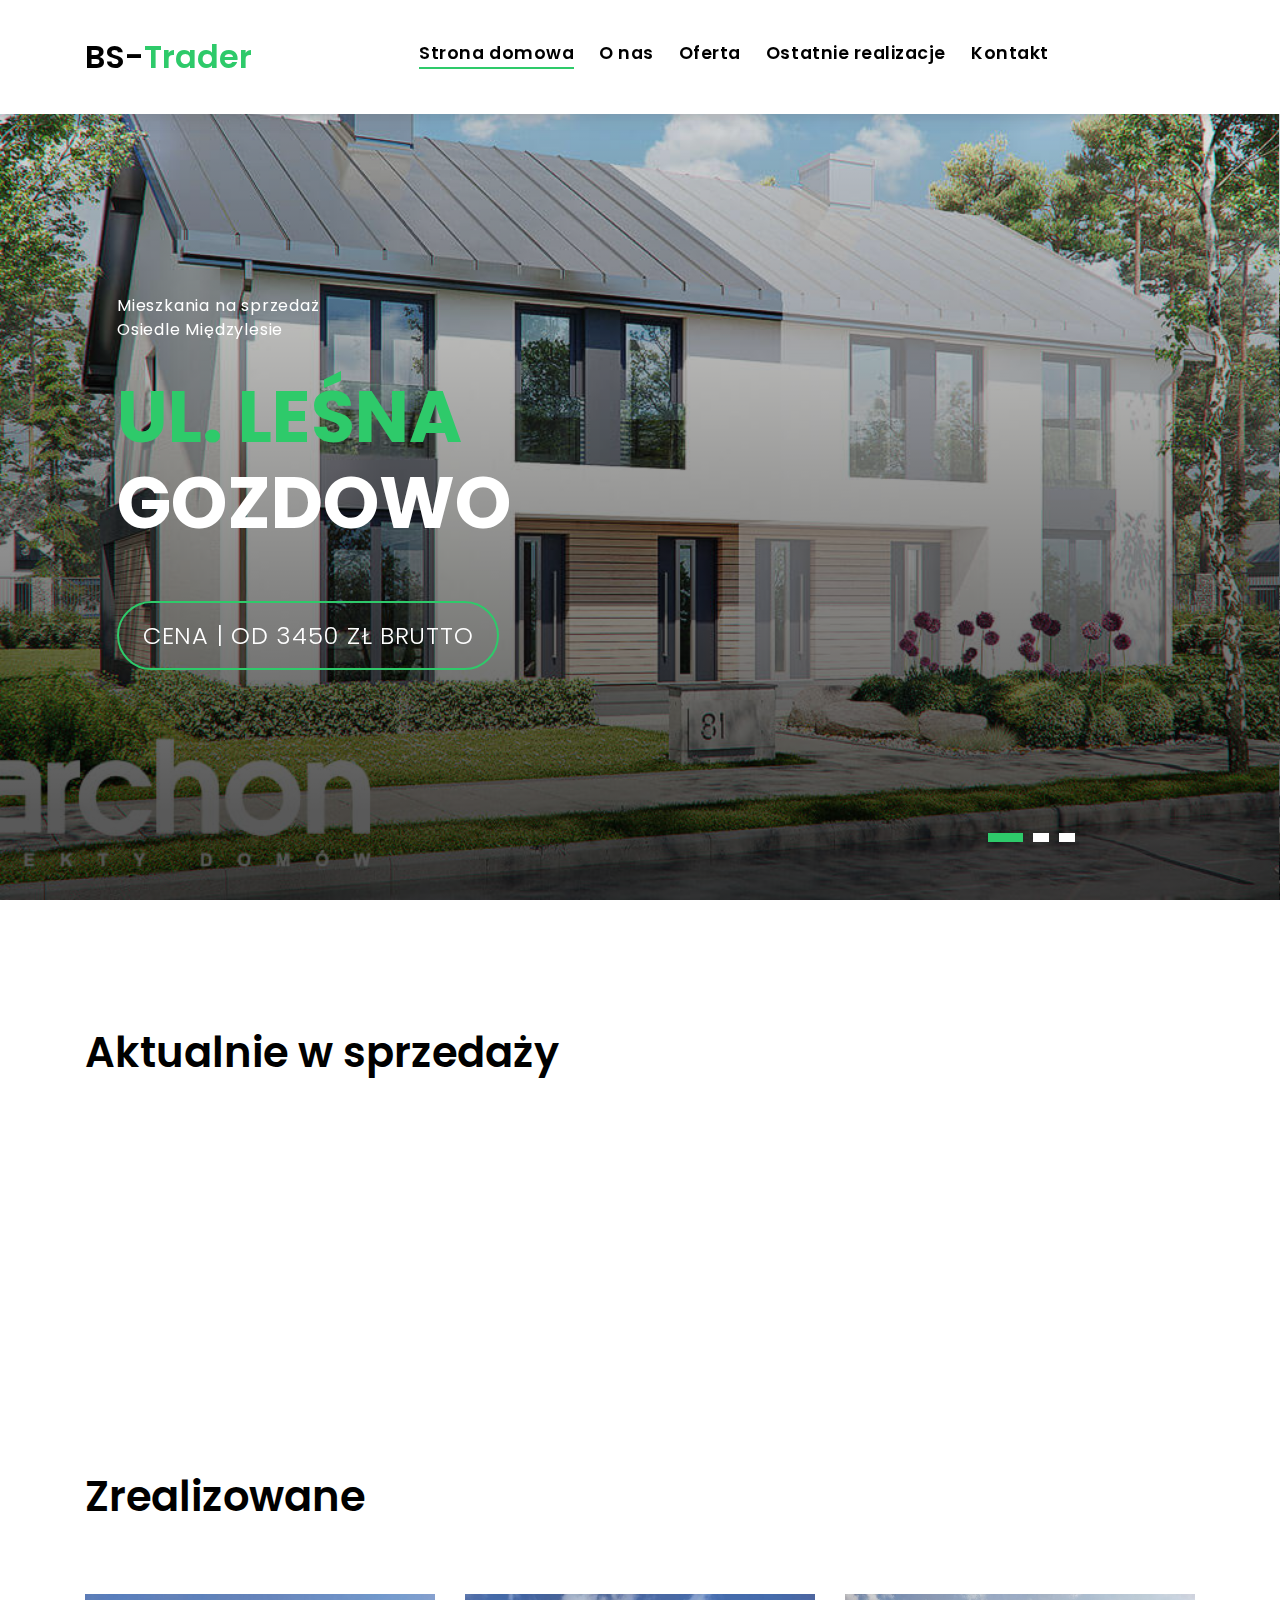
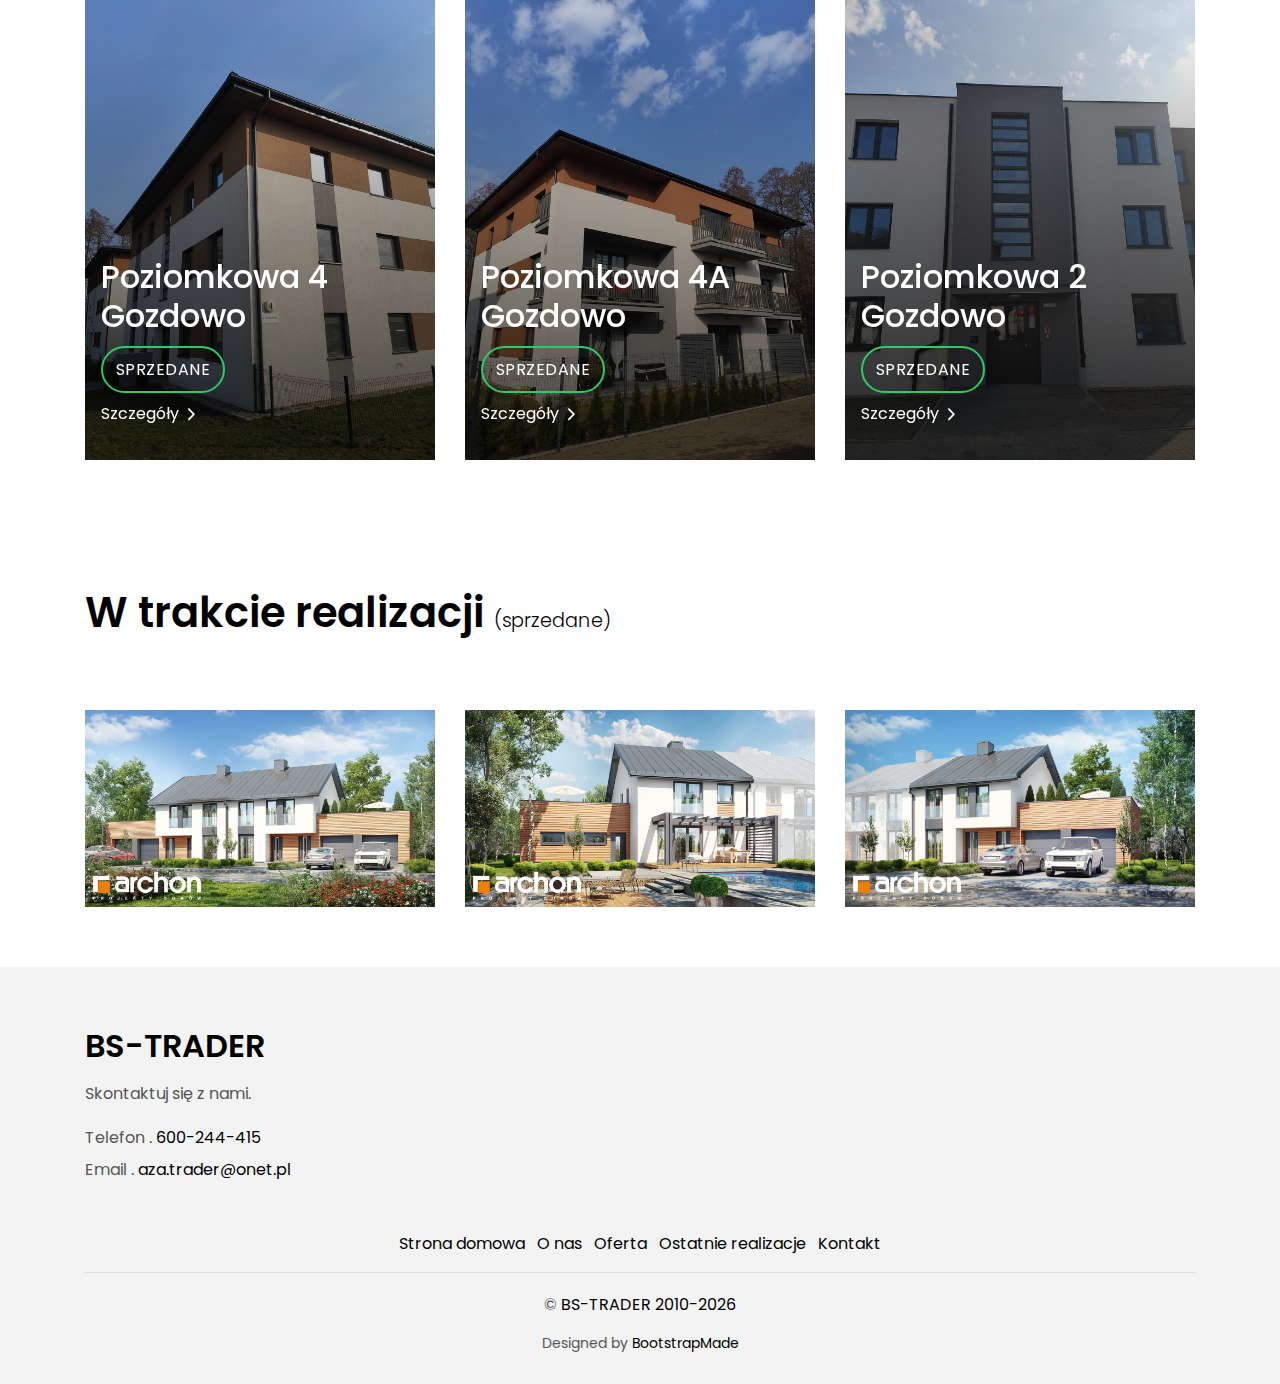
==== index.html @ ff86dad3 "price changed and images compressed" ====
<!DOCTYPE html>
<html lang="en">
<head>
  <meta charset="utf-8">
  <title>Domy dwurodzinne w zabudowie szeregowej - Gozdowo, ul. Leśna</title>
  <meta content="width=device-width, initial-scale=1.0" name="viewport">
  <meta content="" name="keywords">
  <meta content="" name="description">

  <!-- Favicons -->
  <link href="img/favicon.png" rel="icon">
  <link href="img/apple-touch-icon.png" rel="apple-touch-icon">

  <!-- Google Fonts -->
  <link href="https://fonts.googleapis.com/css?family=Poppins:300,400,500,600,700" rel="stylesheet">

  <!-- Bootstrap CSS File -->
  <link href="lib/bootstrap/css/bootstrap.min.css" rel="stylesheet">

  <!-- Libraries CSS Files -->
  <link href="lib/font-awesome/css/font-awesome.min.css" rel="stylesheet">
  <link href="lib/animate/animate.min.css" rel="stylesheet">
  <link href="lib/ionicons/css/ionicons.min.css" rel="stylesheet">
  <link href="lib/owlcarousel/assets/owl.carousel.min.css" rel="stylesheet">

  <!-- Main Stylesheet File -->
  <link href="css/style.css" rel="stylesheet">

  <!-- =======================================================
    Theme Name: EstateAgency
    Theme URL: https://bootstrapmade.com/real-estate-agency-bootstrap-template/
    Author: BootstrapMade.com
    License: https://bootstrapmade.com/license/
  ======================================================= -->
</head>

<body>

  <!--<div class="click-closed"></div>-->
  <!--/ Form Search Star /-->
  <!--
  <div class="box-collapse">
    <div class="title-box-d">
      <h3 class="title-d">Search Property</h3>
    </div>
    <span class="close-box-collapse right-boxed ion-ios-close"></span>
    <div class="box-collapse-wrap form">
      <form class="form-a">
        <div class="row">
          <div class="col-md-12 mb-2">
            <div class="form-group">
              <label for="Type">Keyword</label>
              <input type="text" class="form-control form-control-lg form-control-a" placeholder="Keyword">
            </div>
          </div>
          <div class="col-md-6 mb-2">
            <div class="form-group">
              <label for="Type">Type</label>
              <select class="form-control form-control-lg form-control-a" id="Type">
                <option>All Type</option>
                <option>For Rent</option>
                <option>For Sale</option>
                <option>Open House</option>
              </select>
            </div>
          </div>
          <div class="col-md-6 mb-2">
            <div class="form-group">
              <label for="city">City</label>
              <select class="form-control form-control-lg form-control-a" id="city">
                <option>All City</option>
                <option>Alabama</option>
                <option>Arizona</option>
                <option>California</option>
                <option>Colorado</option>
              </select>
            </div>
          </div>
          <div class="col-md-6 mb-2">
            <div class="form-group">
              <label for="bedrooms">Bedrooms</label>
              <select class="form-control form-control-lg form-control-a" id="bedrooms">
                <option>Any</option>
                <option>01</option>
                <option>02</option>
                <option>03</option>
              </select>
            </div>
          </div>
          <div class="col-md-6 mb-2">
            <div class="form-group">
              <label for="garages">Garages</label>
              <select class="form-control form-control-lg form-control-a" id="garages">
                <option>Any</option>
                <option>01</option>
                <option>02</option>
                <option>03</option>
                <option>04</option>
              </select>
            </div>
          </div>
          <div class="col-md-6 mb-2">
            <div class="form-group">
              <label for="bathrooms">Bathrooms</label>
              <select class="form-control form-control-lg form-control-a" id="bathrooms">
                <option>Any</option>
                <option>01</option>
                <option>02</option>
                <option>03</option>
              </select>
            </div>
          </div>
          <div class="col-md-6 mb-2">
            <div class="form-group">
              <label for="price">Min Price</label>
              <select class="form-control form-control-lg form-control-a" id="price">
                <option>Unlimite</option>
                <option>$50,000</option>
                <option>$100,000</option>
                <option>$150,000</option>
                <option>$200,000</option>
              </select>
            </div>
          </div>
          <div class="col-md-12">
            <button type="submit" class="btn btn-b">Search Property</button>
          </div>
        </div>
      </form>
    </div>
  </div>
  -->
  <!--/ Form Search End /-->

  <!--/ Nav Star /-->
  <nav class="navbar navbar-default navbar-trans navbar-expand-lg fixed-top">
    <div class="container">
      <button class="navbar-toggler collapsed" type="button" data-toggle="collapse" data-target="#navbarDefault"
        aria-controls="navbarDefault" aria-expanded="false" aria-label="Toggle navigation">
        <span></span>
        <span></span>
        <span></span>
      </button>
      <a class="navbar-brand text-brand" href="index.html">BS-<span class="color-b">Trader</span></a>
      <button type="button" class="btn btn-link nav-search navbar-toggle-box-collapse d-md-none" data-toggle="collapse"
        data-target="#navbarTogglerDemo01" aria-expanded="false">
        <span class="fa fa-search" aria-hidden="true"></span>
      </button>
      <div class="navbar-collapse collapse justify-content-center" id="navbarDefault">
        <ul class="navbar-nav">
          <li class="nav-item">
            <a class="nav-link active" href="index.html">Strona domowa</a>
          </li>
          <li class="nav-item">
            <a class="nav-link" href="about.html">O nas</a>
          </li>
		  <li class="nav-item">
            <a class="nav-link" href="offer-grid.html">Oferta</a>
          </li>
		  <li class="nav-item">
            <a class="nav-link" href="poziomkowa-single.html">Ostatnie realizacje</a>
          </li>
		  <!--
          <li class="nav-item">
            <a class="nav-link" href="#">Property</a>
          </li>
          <li class="nav-item">
            <a class="nav-link" href="#">Blog</a>
          </li>
          <li class="nav-item dropdown">
            <a class="nav-link dropdown-toggle" href="#" id="navbarDropdown" role="button" data-toggle="dropdown"
              aria-haspopup="true" aria-expanded="false">
              Pages
            </a>
            <div class="dropdown-menu" aria-labelledby="navbarDropdown">
              <a class="dropdown-item" href="#">Property Single</a>
              <a class="dropdown-item" href="#">Blog Single</a>
              <a class="dropdown-item" href="#">Agents Grid</a>
              <a class="dropdown-item" href="#">Agent Single</a>
            </div>
          </li>
		  -->
          <li class="nav-item">
            <a class="nav-link" href="contact.html">Kontakt</a>
          </li>
        </ul>
      </div>
	  <!--
      <button type="button" class="btn btn-b-n navbar-toggle-box-collapse d-none d-md-block" data-toggle="collapse"
        data-target="#navbarTogglerDemo01" aria-expanded="false">
        <span class="fa fa-search" aria-hidden="true"></span>
      </button>
	  -->
    </div>
  </nav>
  <!--/ Nav End /-->

  <!--/ Carousel Star /-->
  <div class="intro intro-carousel">
    <div id="carousel" class="owl-carousel owl-theme">
      <div class="carousel-item-a intro-item bg-image" style="background-image: url(img/slide-1.jpg)">
        <div class="overlay overlay-a"></div>
        <div class="intro-content display-table">
          <div class="table-cell">
            <div class="container">
              <div class="row">
                <div class="col-lg-8">
                  <div class="intro-body">
                    <p class="intro-title-top">Mieszkania na sprzedaż
                      <br> Osiedle Międzylesie</p>
                    <h1 class="intro-title mb-4">
                      <span class="color-b">ul. Leśna </span> Gozdowo 
                      <br> </h1>
                    <p class="intro-subtitle intro-price">
                      <a href="offer-grid.html"><span class="price-a">cena | od 3450 zł brutto</span></a>
                    </p>
                  </div>
                </div>
              </div>
            </div>
          </div>
        </div>
      </div>
      <div class="carousel-item-a intro-item bg-image" style="background-image: url(img/slide-2.jpg)">
        <div class="overlay overlay-a"></div>
        <div class="intro-content display-table">
          <div class="table-cell">
            <div class="container">
              <div class="row">
                <div class="col-lg-8">
                  <div class="intro-body">
                    <p class="intro-title-top">Mieszkania na sprzedaż
                      <br> Osiedle Międzylesie</p>
                    <h1 class="intro-title mb-4">
                      <span class="color-b">ul. Leśna </span> Gozdowo 
                      <br> </h1>
                    <p class="intro-subtitle intro-price">
                      <a href="offer-grid.html"><span class="price-a">cena | od 3450 zł brutto</span></a>
                    </p>
                  </div>
                </div>
              </div>
            </div>
          </div>
        </div>
      </div>
      <div class="carousel-item-a intro-item bg-image" style="background-image: url(img/slide-3.jpg)">
        <div class="overlay overlay-a"></div>
        <div class="intro-content display-table">
          <div class="table-cell">
            <div class="container">
              <div class="row">
                <div class="col-lg-8">
                  <div class="intro-body">
                    <p class="intro-title-top">Mieszkania na sprzedaż
                      <br> Osiedle Międzylesie</p>
                    <h1 class="intro-title mb-4">
                      <span class="color-b">ul. Leśna </span> Gozdowo 
                      <br> </h1>
                    <p class="intro-subtitle intro-price">
                      <a href="offer-grid.html"><span class="price-a">cena | od 3450 zł brutto</span></a>
                    </p>
                  </div>
                </div>
              </div>
            </div>
          </div>
        </div>
      </div>
    </div>
  </div>
  <!--/ Carousel end /-->

  <!--/ Services Star /-->
  <section class="section-services section-t8">
    <div class="container">
      <div class="row">
        <div class="col-md-12">
          <div class="title-wrap d-flex justify-content-between">
            <div class="title-box">
              <h2 class="title-a">Aktualnie w sprzedaży</h2>
            </div>
          </div>
        </div>
      </div>
      <div class="row">
		<div class="col-md-4">
          <div class="card-box-c foo">
            <div class="card-header-c d-flex">
              <div class="card-box-ico">
                <span class="fa fa-home"></span>
              </div>
              <div class="card-title-c align-self-center">
                <h2 class="title-c">Mieszkania</h2>
              </div>
            </div>
            <div class="card-body-c">
              <p class="content-c">
                16 mieszkań bezczynszowych.
              </p>
            </div>
            <div class="card-footer-c">
              <a href="offer-grid.html" class="link-c link-icon">Więcej
                <span class="ion-ios-arrow-forward"></span>
              </a>
            </div>
          </div>
        </div>
        <div class="col-md-4">
          <div class="card-box-c foo">
            <div class="card-header-c d-flex">
              <div class="card-box-ico">
                <span class="fa fa-th"></span>
              </div>
              <div class="card-title-c align-self-center">
                <h2 class="title-c">Metraże</h2>
              </div>
            </div>
            <div class="card-body-c">
              <p class="content-c">
                Od 55 m <sup>2</sup> do 66,5 m <sup>2</sup>.
              </p>
            </div>
            <div class="card-footer-c">
              <a href="offer-grid.html" class="link-c link-icon">Więcej
                <span class="ion-ios-arrow-forward"></span>
              </a>
            </div>
          </div>
        </div>
        <div class="col-md-4">
          <div class="card-box-c foo">
            <div class="card-header-c d-flex">
              <div class="card-box-ico">
                <span class="fa fa-usd"></span>
              </div>
              <div class="card-title-c align-self-center">
                <h2 class="title-c">Cena</h2>
              </div>
            </div>
            <div class="card-body-c">
              <p class="content-c">
                Od 3450 zł / m<sup>2</sup>.
              </p>
            </div>
			<div class="card-footer-c">
              <a href="offer-grid.html" class="link-c link-icon">Więcej
                <span class="ion-ios-arrow-forward"></span>
              </a>
            </div>
          </div>
        </div>
      </div>
    </div>
  </section>
  <!--/ Services End /-->

  <!--/ Property Star /-->
  <section class="section-property section-t8">
    <div class="container">
      <div class="row">
        <div class="col-md-12">
          <div class="title-wrap d-flex justify-content-between">
            <div class="title-box">
              <h2 class="title-a">Zrealizowane</h2>
            </div>
			<!--
            <div class="title-link">
              <a href="#">All Property
                <span class="ion-ios-arrow-forward"></span>
              </a>
            </div>
			-->
          </div>
        </div>
      </div>
      <div id="property-carousel" class="owl-carousel owl-theme">
        <div class="carousel-item-b">
          <div class="card-box-a card-shadow">
            <div class="img-box-a">
              <img src="img/poziomkowa-home-1.jpg" alt="" class="img-a img-fluid">
            </div>
            <div class="card-overlay">
              <div class="card-overlay-a-content">
                <div class="card-header-a">
                  <h2 class="card-title-a">
                    <a href="poziomkowa-single.html">Poziomkowa 4
                      <br /> Gozdowo</a>
                  </h2>
                </div>
                <div class="card-body-a">
                  <div class="price-box d-flex">
                    <span class="price-a">sprzedane</span>
                  </div>
                  <a href="poziomkowa-single.html" class="link-a">Szczegóły
                    <span class="ion-ios-arrow-forward"></span>
                  </a>
                </div>
                <div class="card-footer-a">
                  <ul class="card-info d-flex justify-content-around">
                    <li>
                      <h4 class="card-info-title">Powierzchnia</h4>
                      <span>447 m
                        <sup>2</sup>
                      </span>
                    </li>
                    <li>
                      <h4 class="card-info-title">Liczba mieszkań</h4>
                      <span>9</span>
                    </li>
                  </ul>
                </div>
              </div>
            </div>
          </div>
        </div>
        <div class="carousel-item-b">
          <div class="card-box-a card-shadow">
            <div class="img-box-a">
              <img src="img/poziomkowa-home-2.jpg" alt="" class="img-a img-fluid">
            </div>
            <div class="card-overlay">
              <div class="card-overlay-a-content">
                <div class="card-header-a">
                  <h2 class="card-title-a">
                    <a href="poziomkowa-single.html">Poziomkowa 4A
                      <br /> Gozdowo</a>
                  </h2>
                </div>
                <div class="card-body-a">
                  <div class="price-box d-flex">
                    <span class="price-a">sprzedane</span>
                  </div>
                  <a href="poziomkowa-single.html" class="link-a">Szczegóły
                    <span class="ion-ios-arrow-forward"></span>
                  </a>
                </div>
                <div class="card-footer-a">
                  <ul class="card-info d-flex justify-content-around">
                    <li>
                      <h4 class="card-info-title">Powierzchnia</h4>
                      <span>451 m
                        <sup>2</sup>
                      </span>
                    </li>
                    <li>
                      <h4 class="card-info-title">Liczba mieszkań</h4>
                      <span>9</span>
                    </li>
                  </ul>
                </div>
              </div>
            </div>
          </div>
        </div>
        <div class="carousel-item-b">
          <div class="card-box-a card-shadow">
            <div class="img-box-a">
              <img src="img/poziomkowa-home-3.jpg" alt="" class="img-a img-fluid">
            </div>
            <div class="card-overlay">
              <div class="card-overlay-a-content">
                <div class="card-header-a">
                  <h2 class="card-title-a">
                    <a href="poziomkowa-single.html">Poziomkowa 2
                      <br /> Gozdowo</a>
                  </h2>
                </div>
                <div class="card-body-a">
                  <div class="price-box d-flex">
                    <span class="price-a">sprzedane</span>
                  </div>
                  <a href="poziomkowa-single.html" class="link-a">Szczegóły
                    <span class="ion-ios-arrow-forward"></span>
                  </a>
                </div>
                <div class="card-footer-a">
                  <ul class="card-info d-flex justify-content-around">
                    <li>
                      <h4 class="card-info-title">Powierzchnia</h4>
                      <span>504 m
                        <sup>2</sup>
                      </span>
                    </li>
                    <li>
                      <h4 class="card-info-title">Liczba mieszkań</h4>
                      <span>9</span>
                    </li>
                  </ul>
                </div>
              </div>
            </div>
          </div>
        </div>
		<!--
        <div class="carousel-item-b">
          <div class="card-box-a card-shadow">
            <div class="img-box-a">
              <img src="img/property-10.jpg" alt="" class="img-a img-fluid">
            </div>
            <div class="card-overlay">
              <div class="card-overlay-a-content">
                <div class="card-header-a">
                  <h2 class="card-title-a">
                    <a href="#">204 Montal
                      <br /> South Bela Two</a>
                  </h2>
                </div>
                <div class="card-body-a">
                  <div class="price-box d-flex">
                    <span class="price-a">rent | $ 12.000</span>
                  </div>
                  <a href="#" class="link-a">Click here to view
                    <span class="ion-ios-arrow-forward"></span>
                  </a>
                </div>
                <div class="card-footer-a">
                  <ul class="card-info d-flex justify-content-around">
                    <li>
                      <h4 class="card-info-title">Area</h4>
                      <span>340m
                        <sup>2</sup>
                      </span>
                    </li>
                    <li>
                      <h4 class="card-info-title">Beds</h4>
                      <span>2</span>
                    </li>
                    <li>
                      <h4 class="card-info-title">Baths</h4>
                      <span>4</span>
                    </li>
                    <li>
                      <h4 class="card-info-title">Garages</h4>
                      <span>1</span>
                    </li>
                  </ul>
                </div>
              </div>
            </div>
          </div>
        </div>
		-->
      </div>
    </div>
  </section>
  <!--/ Property End /-->

  <!--/ Agents Star /-->
  <section class="section-agents section-t8">
    <div class="container">
      <div class="row">
        <div class="col-md-12">
          <div class="title-wrap d-flex justify-content-between">
            <div class="title-box">
              <h2 class="title-a">W trakcie realizacji <span class="title-link">(sprzedane)</span></h2>
            </div>
			<!--
            <div class="title-link">
              <a href="#">Zobacz wiecej
                <span class="ion-ios-arrow-forward"></span>
              </a>
            </div>
			-->
          </div>
        </div>
      </div>
      <div class="row">
        <div class="col-md-4">
          <div class="card-box-d">
            <div class="card-img-d">
              <img src="img/agent-4.jpg" alt="" class="img-d img-fluid">
            </div>
            <div class="card-overlay card-overlay-hover">
              <div class="card-header-d">
                <div class="card-title-d align-self-center">
                  <h3 class="title-d">
                    <a href="#" class="link-two">ul. Kasztanowa
                      <br> Gozdowo</a>
                  </h3>
                </div>
              </div>
              <div class="card-body-d">
                <p class="content-d color-text-a">
                  Segment dwulokalowy w zabudowie bliźniaczej. Mieszkania od 55 m<sup>2</sup> do 65 m<sup>2</sup>.
                </p>
				<!--
                <div class="info-agents color-a">
                  <p>
                    <strong>Phone: </strong> </p>
                  <p>
                    <strong>Email: </strong> </p>
                </div>
				-->
              </div>
              <div class="card-footer-d">
				<!--
                <div class="socials-footer d-flex justify-content-center">
                  <ul class="list-inline">
                    <li class="list-inline-item">
                      <a href="#" class="link-one">
                        <i class="fa fa-facebook" aria-hidden="true"></i>
                      </a>
                    </li>
                    <li class="list-inline-item">
                      <a href="#" class="link-one">
                        <i class="fa fa-twitter" aria-hidden="true"></i>
                      </a>
                    </li>
                    <li class="list-inline-item">
                      <a href="#" class="link-one">
                        <i class="fa fa-instagram" aria-hidden="true"></i>
                      </a>
                    </li>
                    <li class="list-inline-item">
                      <a href="#" class="link-one">
                        <i class="fa fa-pinterest-p" aria-hidden="true"></i>
                      </a>
                    </li>
                    <li class="list-inline-item">
                      <a href="#" class="link-one">
                        <i class="fa fa-dribbble" aria-hidden="true"></i>
                      </a>
                    </li>
                  </ul>
                </div>
				-->
              </div>
            </div>
          </div>
        </div>
        <div class="col-md-4">
          <div class="card-box-d">
            <div class="card-img-d">
              <img src="img/agent-1.jpg" alt="" class="img-d img-fluid">
            </div>
            <div class="card-overlay card-overlay-hover">
              <div class="card-header-d">
                <div class="card-title-d align-self-center">
                  <h3 class="title-d">
                    <a href="#" class="link-two">ul. Kasztanowa
                      <br> Gozdowo</a>
                  </h3>
                </div>
              </div>
              <div class="card-body-d">
                <p class="content-d color-text-a">
                  Segment dwulokalowy w zabudowie bliźniaczej. Mieszkania od 55 m<sup>2</sup> do 65 m<sup>2</sup>.
                </p>
				<!--
                <div class="info-agents color-a">
                  <p>
                    <strong>Phone: </strong> </p>
                  <p>
                    <strong>Email: </strong> </p>
				</div>
				-->
              </div>
              <div class="card-footer-d">
				<!--
                <div class="socials-footer d-flex justify-content-center">
                  <ul class="list-inline">
                    <li class="list-inline-item">
                      <a href="#" class="link-one">
                        <i class="fa fa-facebook" aria-hidden="true"></i>
                      </a>
                    </li>
                    <li class="list-inline-item">
                      <a href="#" class="link-one">
                        <i class="fa fa-twitter" aria-hidden="true"></i>
                      </a>
                    </li>
                    <li class="list-inline-item">
                      <a href="#" class="link-one">
                        <i class="fa fa-instagram" aria-hidden="true"></i>
                      </a>
                    </li>
                    <li class="list-inline-item">
                      <a href="#" class="link-one">
                        <i class="fa fa-pinterest-p" aria-hidden="true"></i>
                      </a>
                    </li>
                    <li class="list-inline-item">
                      <a href="#" class="link-one">
                        <i class="fa fa-dribbble" aria-hidden="true"></i>
                      </a>
                    </li>
                  </ul>
                </div>
				-->
              </div>
            </div>
          </div>
        </div>
        <div class="col-md-4">
          <div class="card-box-d">
            <div class="card-img-d">
              <img src="img/agent-5.jpg" alt="" class="img-d img-fluid">
            </div>
            <div class="card-overlay card-overlay-hover">
              <div class="card-header-d">
                <div class="card-title-d align-self-center">
                  <h3 class="title-d">
                    <a href="#" class="link-two">ul. Kasztanowa
                      <br> Gozdowo</a>
                  </h3>
                </div>
              </div>
              <div class="card-body-d">
                <p class="content-d color-text-a">
                  Segment dwulokalowy w zabudowie bliźniaczej. Mieszkania od 55 m<sup>2</sup> do 65 m<sup>2</sup>.
                </p>
				<!--
                <div class="info-agents color-a">
                  <p>
                    <strong>Phone: </strong> </p>
                  <p>
                    <strong>Email: </strong> </p>
				</div>
				-->
              </div>
              <div class="card-footer-d">
				<!--
                <div class="socials-footer d-flex justify-content-center">
                  <ul class="list-inline">
                    <li class="list-inline-item">
                      <a href="#" class="link-one">
                        <i class="fa fa-facebook" aria-hidden="true"></i>
                      </a>
                    </li>
                    <li class="list-inline-item">
                      <a href="#" class="link-one">
                        <i class="fa fa-twitter" aria-hidden="true"></i>
                      </a>
                    </li>
                    <li class="list-inline-item">
                      <a href="#" class="link-one">
                        <i class="fa fa-instagram" aria-hidden="true"></i>
                      </a>
                    </li>
                    <li class="list-inline-item">
                      <a href="#" class="link-one">
                        <i class="fa fa-pinterest-p" aria-hidden="true"></i>
                      </a>
                    </li>
                    <li class="list-inline-item">
                      <a href="#" class="link-one">
                        <i class="fa fa-dribbble" aria-hidden="true"></i>
                      </a>
                    </li>
                  </ul>
                </div>
				-->
              </div>
            </div>
          </div>
        </div>
      </div>
    </div>
  </section>
  <!--/ Agents End /-->

  <!--/ News Star /-->
  <!--
  <section class="section-news section-t8">
    <div class="container">
      <div class="row">
        <div class="col-md-12">
          <div class="title-wrap d-flex justify-content-between">
            <div class="title-box">
              <h2 class="title-a">Latest News</h2>
            </div>
            <div class="title-link">
              <a href="#">All News
                <span class="ion-ios-arrow-forward"></span>
              </a>
            </div>
          </div>
        </div>
      </div>
      <div id="new-carousel" class="owl-carousel owl-theme">
        <div class="carousel-item-c">
          <div class="card-box-b card-shadow news-box">
            <div class="img-box-b">
              <img src="img/post-2.jpg" alt="" class="img-b img-fluid">
            </div>
            <div class="card-overlay">
              <div class="card-header-b">
                <div class="card-category-b">
                  <a href="#" class="category-b">House</a>
                </div>
                <div class="card-title-b">
                  <h2 class="title-2">
                    <a href="#">House is comming
                      <br> new</a>
                  </h2>
                </div>
                <div class="card-date">
                  <span class="date-b">18 Sep. 2017</span>
                </div>
              </div>
            </div>
          </div>
        </div>
        <div class="carousel-item-c">
          <div class="card-box-b card-shadow news-box">
            <div class="img-box-b">
              <img src="img/post-5.jpg" alt="" class="img-b img-fluid">
            </div>
            <div class="card-overlay">
              <div class="card-header-b">
                <div class="card-category-b">
                  <a href="#" class="category-b">Travel</a>
                </div>
                <div class="card-title-b">
                  <h2 class="title-2">
                    <a href="#">Travel is comming
                      <br> new</a>
                  </h2>
                </div>
                <div class="card-date">
                  <span class="date-b">18 Sep. 2017</span>
                </div>
              </div>
            </div>
          </div>
        </div>
        <div class="carousel-item-c">
          <div class="card-box-b card-shadow news-box">
            <div class="img-box-b">
              <img src="img/post-7.jpg" alt="" class="img-b img-fluid">
            </div>
            <div class="card-overlay">
              <div class="card-header-b">
                <div class="card-category-b">
                  <a href="#" class="category-b">Park</a>
                </div>
                <div class="card-title-b">
                  <h2 class="title-2">
                    <a href="#">Park is comming
                      <br> new</a>
                  </h2>
                </div>
                <div class="card-date">
                  <span class="date-b">18 Sep. 2017</span>
                </div>
              </div>
            </div>
          </div>
        </div>
        <div class="carousel-item-c">
          <div class="card-box-b card-shadow news-box">
            <div class="img-box-b">
              <img src="img/post-3.jpg" alt="" class="img-b img-fluid">
            </div>
            <div class="card-overlay">
              <div class="card-header-b">
                <div class="card-category-b">
                  <a href="#" class="category-b">Travel</a>
                </div>
                <div class="card-title-b">
                  <h2 class="title-2">
                    <a href="#">Travel is comming
                      <br> new</a>
                  </h2>
                </div>
                <div class="card-date">
                  <span class="date-b">18 Sep. 2017</span>
                </div>
              </div>
            </div>
          </div>
        </div>
      </div>
    </div>
  </section>
  -->
  <!--/ News End /-->

  <!--/ Testimonials Star /-->
  <!--
  <section class="section-testimonials section-t8 nav-arrow-a">
    <div class="container">
      <div class="row">
        <div class="col-md-12">
          <div class="title-wrap d-flex justify-content-between">
            <div class="title-box">
              <h2 class="title-a">Testimonials</h2>
            </div>
          </div>
        </div>
      </div>
      <div id="testimonial-carousel" class="owl-carousel owl-arrow">
        <div class="carousel-item-a">
          <div class="testimonials-box">
            <div class="row">
              <div class="col-sm-12 col-md-6">
                <div class="testimonial-img">
                  <img src="img/testimonial-1.jpg" alt="" class="img-fluid">
                </div>
              </div>
              <div class="col-sm-12 col-md-6">
                <div class="testimonial-ico">
                  <span class="ion-ios-quote"></span>
                </div>
                <div class="testimonials-content">
                  <p class="testimonial-text">
                    Lorem ipsum dolor sit amet, consectetur adipisicing elit. Omnis, cupiditate ea nam praesentium
                    debitis hic ber quibusdam
                    voluptatibus officia expedita corpori.
                  </p>
                </div>
                <div class="testimonial-author-box">
                  <img src="img/mini-testimonial-1.jpg" alt="" class="testimonial-avatar">
                  <h5 class="testimonial-author">Albert & Erika</h5>
                </div>
              </div>
            </div>
          </div>
        </div>
        <div class="carousel-item-a">
          <div class="testimonials-box">
            <div class="row">
              <div class="col-sm-12 col-md-6">
                <div class="testimonial-img">
                  <img src="img/testimonial-2.jpg" alt="" class="img-fluid">
                </div>
              </div>
              <div class="col-sm-12 col-md-6">
                <div class="testimonial-ico">
                  <span class="ion-ios-quote"></span>
                </div>
                <div class="testimonials-content">
                  <p class="testimonial-text">
                    Lorem ipsum dolor sit amet, consectetur adipisicing elit. Omnis, cupiditate ea nam praesentium
                    debitis hic ber quibusdam
                    voluptatibus officia expedita corpori.
                  </p>
                </div>
                <div class="testimonial-author-box">
                  <img src="img/mini-testimonial-2.jpg" alt="" class="testimonial-avatar">
                  <h5 class="testimonial-author">Pablo & Emma</h5>
                </div>
              </div>
            </div>
          </div>
        </div>
      </div>
    </div>
  </section>
  -->
  <!--/ Testimonials End /-->

  <!--/ footer Star /-->
  <section class="section-footer">
    <div class="container">
      <div class="row">
        <div class="col-sm-12 col-md-4 section-md-t3">
          <div class="widget-a">
            <div class="w-header-a">
              <h3 class="w-title-a text-brand">BS-TRADER</h3>
            </div>
            <div class="w-body-a">
              <p class="w-text-a color-text-a">
                Skontaktuj się z nami. 
              </p>
            </div>
            <div class="w-footer-a">
              <ul class="list-unstyled">
                <li class="color-a">
                  <span class="color-text-a">Telefon .</span> 600-244-415</li>
                <li class="color-a">
                  <span class="color-text-a">Email .</span> <a href="mailto:aza.trader@onet.pl">aza.trader@onet.pl</a></li>
              </ul>
            </div>
          </div>
        </div>
      </div>
    </div>
  </section>
  <footer>
    <div class="container">
      <div class="row">
        <div class="col-md-12">
          <nav class="nav-footer">
            <ul class="list-inline">
              <li class="list-inline-item">
                <a href="index.html">Strona domowa</a>
              </li>
              <li class="list-inline-item">
                <a href="about.html">O nas</a>
              </li>
			  <li class="list-inline-item">
                <a href="offer-grid.html">Oferta</a>
              </li>
              <li class="list-inline-item">
                <a href="poziomkowa-single.html">Ostatnie realizacje</a>
              </li>
              <li class="list-inline-item">
                <a href="contact.html">Kontakt</a>
              </li>
            </ul>
          </nav>
          <div class="copyright-footer">
            <p class="copyright color-text-a">
              &copy; 
              <span class="color-a">BS-TRADER 2010-<script>document.write(new Date().getFullYear())</script></span>
            </p>
          </div>
          <div class="credits">
            <!--
              All the links in the footer should remain intact.
              You can delete the links only if you purchased the pro version.
              Licensing information: https://bootstrapmade.com/license/
              Purchase the pro version with working PHP/AJAX contact form: https://bootstrapmade.com/buy/?theme=EstateAgency
            -->
            Designed by <a href="https://bootstrapmade.com/">BootstrapMade</a>
          </div>
        </div>
      </div>
    </div>
  </footer>
  <!--/ Footer End /-->

  <a href="#" class="back-to-top"><i class="fa fa-chevron-up"></i></a>
  <div id="preloader"></div>

  <!-- JavaScript Libraries -->
  <script src="lib/jquery/jquery.min.js"></script>
  <script src="lib/jquery/jquery-migrate.min.js"></script>
  <script src="lib/popper/popper.min.js"></script>
  <script src="lib/bootstrap/js/bootstrap.min.js"></script>
  <script src="lib/easing/easing.min.js"></script>
  <script src="lib/owlcarousel/owl.carousel.min.js"></script>
  <script src="lib/scrollreveal/scrollreveal.min.js"></script>
  <!-- Contact Form JavaScript File -->
  <script src="contactform/contactform.js"></script>

  <!-- Template Main Javascript File -->
  <script src="js/main.js"></script>

</body>
</html>
---- css/style.css ----
/*
  Theme Name: EstateAgency
  Theme URL: https://bootstrapmade.com/real-estate-agency-bootstrap-template/
  Author: BootstrapMade.com
  License: https://bootstrapmade.com/license/
*/

/*======================================
//--//-->   STYLES GENERALES
======================================*/

body {
  font-family: 'Poppins', sans-serif;
  color: #555555;
}

h1,
h2,
h3,
h4,
h5,
h6 {
  color: #000000;
}

a {
  color: #000000;
  transition: all .5s ease;
}

a:hover {
  color: #2eca6a;
  text-decoration: none;
}

.link-two {
  color: #000000;
  transition: all .5s ease;
}

.link-two:hover {
  text-decoration: underline;
  color: #000000;
}

.link-one {
  color: #000000;
  transition: all .5s ease;
}

.link-one:hover {
  color: #000000;
  text-decoration: none;
}

.link-icon {
  color: #000000;
  font-weight: 500;
}

.link-icon span {
  font-size: 14px;
  padding-left: 4px;
  vertical-align: middle;
}

.link-a {
  color: #ffffff;
  text-decoration: none;
}

.link-a:hover {
  color: #ffffff;
  text-decoration: none;
}

.link-a span {
  font-size: 18px;
  vertical-align: middle;
  margin-left: 5px;
}

.text-brand {
  color: #000000;
  font-size: 2rem;
  font-weight: 600;
}

.color-a {
  color: #000000;
}

.color-b {
  color: #2eca6a;
}

.color-d {
  color: #adadad;
}

.color-text-a {
  color: #555555;
}

.no-margin {
  margin: 0;
}

/*------/ Nav Pills  /------*/

.nav-pills-a.nav-pills .nav-link {
  color: #000000;
  position: relative;
  font-weight: 600;
}

.nav-pills-a.nav-pills .nav-link.active {
  background-color: transparent;
}

.nav-pills-a.nav-pills .nav-link.active:after {
  content: '';
  position: absolute;
  left: 0;
  bottom: -1px;
  width: 100%;
  height: 2px;
  background-color: #2eca6a;
  z-index: 2;
}

/*------/ Bg Image /------*/

.bg-image {
  background-repeat: no-repeat;
  background-attachment: fixed;
  background-size: cover;
  background-position: center center;
}

/*------/ List a /------*/

.list-a {
  display: inline-block;
  line-height: 2;
  padding: 0;
  list-style: none;
}

.list-a li {
  position: relative;
  width: 50%;
  float: left;
  padding-left: 25px;
  padding-right: 5px;
}

.list-a li:before {
  content: '';
  width: 10px;
  height: 2px;
  position: absolute;
  background-color: #313131;
  top: 15px;
  left: 0;
}

/*------/ Pagination-a /------*/

.pagination-a .pagination .page-link {
  margin: 0 .2rem;
  border-color: transparent;
  padding: .5rem .8rem;
  color: #000000;
}

.pagination-a .pagination .page-link:hover,
.pagination-a .pagination .page-link:active,
.pagination-a .pagination .page-link:focus {
  background-color: #2eca6a;
}

.pagination-a .pagination .page-link span {
  font-size: 1.2rem;
}

.pagination-a .pagination .next .page-link {
  padding: .4rem .9rem;
}

.pagination-a .pagination .page-item:last-child .page-link {
  border-top-right-radius: 0;
  border-bottom-right-radius: 0;
}

.pagination-a .pagination .page-item:first-child .page-link {
  border-top-left-radius: 0;
  border-bottom-left-radius: 0;
}

.pagination-a .pagination .page-item.disabled .page-link {
  padding: .4rem .9rem;
  color: #555555;
}

.pagination-a .pagination .page-item.active .page-link {
  background-color: #2eca6a;
}

.a {
  color: #2eca6a;
  font-size: 1.3rem;
}

/*------/ Icon Box /------*/

.icon-box .icon-box-icon {
  display: table-cell;
  vertical-align: top;
  font-size: 36px;
  color: #000000;
  width: 50px;
  padding-top: 8px;
}

.icon-box .icon-box-content {
  padding-top: 18px;
}

/*------/ Space Padding /------*/

.section-t8 {
  padding-top: 8rem;
}

.section-t4 {
  padding-top: 4rem;
}

.section-t3 {
  padding-top: 3rem;
}

.section-b2 {
  padding-bottom: 2rem;
}

.section-tb85 {
  padding: 8rem 0 5rem 0;
}

/*------/ Title /------*/

.title-wrap {
  padding-bottom: 4rem;
}

.title-a {
  font-size: 2.6rem;
  font-weight: 600;
}

.title-link {
  font-size: 1.2rem;
  font-weight: 300;
  padding-top: 1.2rem;
}

.title-link a {
  color: #313131;
}

.title-link span {
  font-size: 20px;
  padding-left: 4px;
  vertical-align: middle;
}

.title-box-d {
  padding-bottom: 1.8rem;
  margin-bottom: 1rem;
  position: relative;
}

.title-box-d .title-d {
  font-weight: 600;
  font-size: 2rem;
}

.title-box-d .title-d:after {
  content: '';
  position: absolute;
  width: 70px;
  height: 4px;
  background-color: #2eca6a;
  bottom: 20px;
  left: 0;
}

/*------/ Display Table & Table Cell /------*/

.display-table {
  width: 100%;
  height: 100%;
  display: table;
}

.table-cell {
  display: table-cell;
  vertical-align: middle;
}

/*------/ Ul Resect /------*/

.ul-resect ul,
.list-a ul,
.box-comments ul {
  list-style: none;
  padding-left: 0;
  margin-bottom: 0;
}

/*------/ Overlay /------*/

.overlay-a {
  background: linear-gradient(to bottom, rgba(0, 0, 0, 0) 0%, rgba(0, 0, 0, 0.2) 27%, rgba(0, 0, 0, 0.65) 90%);
}

.overlay {
  position: absolute;
  top: 0;
  left: 0px;
  padding: 0;
  height: 100%;
  width: 100%;
}

/*------/ Owl carousel /------*/

.owl-theme .owl-dots {
  text-align: center;
  margin-top: 18px;
}

.owl-theme .owl-dots .owl-dot {
  display: inline-block;
}

.owl-theme .owl-dots .owl-dot span {
  width: 16px;
  height: 9px;
  margin: 5px 5px;
  background: #000000;
  border: 0px solid #000000;
  display: block;
  transition: all 0.6s ease-in-out;
  cursor: pointer;
  border-radius: 0px;
}

.owl-theme .owl-dots .owl-dot:hover span {
  background-color: #2eca6a;
}

.owl-theme .owl-dots .owl-dot.active span {
  background-color: #2eca6a;
  width: 35px;
}

.owl-arrow .owl-nav {
  position: absolute;
  top: 0;
  right: 0;
  font-size: 1.8rem;
}

.owl-arrow .owl-nav .owl-prev,
.owl-arrow .owl-nav .owl-next {
  display: inline-block;
  transition: all 0.6s ease-in-out;
  color: #000000;
}

.owl-arrow .owl-nav .owl-prev.disabled,
.owl-arrow .owl-nav .owl-next.disabled {
  transition: all 0.6s ease-in-out;
  color: #adadad;
}

.owl-arrow .owl-nav .owl-next {
  margin-left: 15px;
}

.nav-arrow-a .owl-arrow .owl-nav {
  font-size: 1.8rem;
  margin-top: -110px;
}

.nav-arrow-a .owl-arrow .owl-nav .owl-next {
  margin-left: 15px;
}

.nav-arrow-b .owl-arrow .owl-nav {
  position: absolute;
  top: 0;
  right: 0;
  font-size: 1.2rem;
}

.nav-arrow-b .owl-arrow .owl-nav .owl-prev,
.nav-arrow-b .owl-arrow .owl-nav .owl-next {
  padding: .7rem 1.5rem !important;
  display: inline-block;
  transition: all 0.6s ease-in-out;
  color: #ffffff;
  background-color: #2eca6a;
  opacity: .9;
}

.nav-arrow-b .owl-arrow .owl-nav .owl-prev.disabled,
.nav-arrow-b .owl-arrow .owl-nav .owl-next.disabled {
  transition: all 0.6s ease-in-out;
  color: #ffffff;
}

.nav-arrow-b .owl-arrow .owl-nav .owl-prev:hover,
.nav-arrow-b .owl-arrow .owl-nav .owl-next:hover {
  background-color: #26a356;
}

.nav-arrow-b .owl-arrow .owl-nav .owl-next {
  margin-left: 0px;
}

/*------/ Socials /------*/

.socials-a .list-inline-item:not(:last-child) {
  margin-right: 25px;
}

/* Back to top button */

.back-to-top {
  position: fixed;
  display: none;
  background: #2eca6a;
  color: #fff;
  width: 44px;
  height: 44px;
  text-align: center;
  line-height: 1;
  font-size: 16px;
  border-radius: 50%;
  right: 15px;
  bottom: 15px;
  transition: background 0.5s;
  z-index: 11;
}

.back-to-top i {
  padding-top: 12px;
  color: #fff;
}

/* Prelaoder */

#preloader {
  position: fixed;
  top: 0;
  left: 0;
  right: 0;
  bottom: 0;
  z-index: 9999;
  overflow: hidden;
  background: #fff;
}

#preloader:before {
  content: "";
  position: fixed;
  top: calc(50% - 30px);
  left: calc(50% - 30px);
  border: 6px solid #f2f2f2;
  border-top: 6px solid #2eca6a;
  border-radius: 50%;
  width: 60px;
  height: 60px;
  -webkit-animation: animate-preloader 1s linear infinite;
  animation: animate-preloader 1s linear infinite;
}

@-webkit-keyframes animate-preloader {
  0% {
    -webkit-transform: rotate(0deg);
    transform: rotate(0deg);
  }

  100% {
    -webkit-transform: rotate(360deg);
    transform: rotate(360deg);
  }
}

@keyframes animate-preloader {
  0% {
    -webkit-transform: rotate(0deg);
    transform: rotate(0deg);
  }

  100% {
    -webkit-transform: rotate(360deg);
    transform: rotate(360deg);
  }
}

/*======================================
//--//-->   NAVBAR
======================================*/

.navbar-default {
  transition: all .5s ease-in-out;
  background-color: #ffffff;
  padding-top: 28px;
  padding-bottom: 28px;
  -webkit-backface-visibility: hidden;
  backface-visibility: hidden;
  box-shadow: 1px 2px 15px rgba(100, 100, 100, 0.3);
}

.navbar-default .nav-search {
  color: #000000;
  font-size: 1.5rem;
}

.navbar-default.navbar-reduce {
  box-shadow: 1px 2px 15px rgba(100, 100, 100, 0.3);
}

.navbar-default.navbar-trans,
.navbar-default.navbar-reduce {
  -webkit-backface-visibility: hidden;
  backface-visibility: hidden;
}

.navbar-default.navbar-trans .nav-item,
.navbar-default.navbar-reduce .nav-item {
  position: relative;
  padding-right: 10px;
  padding-bottom: 8px;
  margin-left: 0;
}

.navbar-default.navbar-trans .nav-link,
.navbar-default.navbar-reduce .nav-link {
  font-size: 1.1rem;
  color: #000000;
  font-weight: 600;
  letter-spacing: 0.030em;
  transition: all 0.1s ease-in-out;
  position: relative;
  padding-left: 0;
  padding-right: 0;
}

.navbar-default.navbar-trans .nav-link:before,
.navbar-default.navbar-reduce .nav-link:before {
  content: '';
  position: absolute;
  bottom: 5px;
  left: 0;
  width: 100%;
  height: 2px;
  z-index: 0;
  background-color: #2eca6a;
  -webkit-transform: scaleX(0);
  transform: scaleX(0);
  -webkit-transform-origin: right;
  transform-origin: right;
  transition: opacity .2s ease-out 0.3s, -webkit-transform .2s ease-out;
  transition: transform .2s ease-out, opacity .2s ease-out 0.3s;
  transition: transform .2s ease-out, opacity .2s ease-out 0.3s, -webkit-transform .2s ease-out;
}

.navbar-default.navbar-trans .nav-link:hover,
.navbar-default.navbar-reduce .nav-link:hover {
  color: #000000;
}

.navbar-default.navbar-trans .nav-link:hover:before,
.navbar-default.navbar-reduce .nav-link:hover:before {
  -webkit-transform: scaleX(1);
  transform: scaleX(1);
  -webkit-transform-origin: left;
  transform-origin: left;
}

.navbar-default.navbar-trans .show > .nav-link:before,
.navbar-default.navbar-trans .active > .nav-link:before,
.navbar-default.navbar-trans .nav-link.show:before,
.navbar-default.navbar-trans .nav-link.active:before,
.navbar-default.navbar-reduce .show > .nav-link:before,
.navbar-default.navbar-reduce .active > .nav-link:before,
.navbar-default.navbar-reduce .nav-link.show:before,
.navbar-default.navbar-reduce .nav-link.active:before {
  -webkit-transform: scaleX(1);
  transform: scaleX(1);
}

.navbar-default.navbar-trans .nav-link:before {
  background-color: #2eca6a;
}

.navbar-default.navbar-trans .nav-link:hover {
  color: #000000;
}

.navbar-default.navbar-trans .show > .nav-link,
.navbar-default.navbar-trans .active > .nav-link,
.navbar-default.navbar-trans .nav-link.show,
.navbar-default.navbar-trans .nav-link.active {
  color: #000000;
}

.navbar-default.navbar-reduce {
  transition: all .5s ease-in-out;
  padding-top: 19px;
  padding-bottom: 19px;
}

.navbar-default.navbar-reduce .nav-link {
  color: #000000;
}

.navbar-default.navbar-reduce .nav-link:before {
  background-color: #2eca6a;
}

.navbar-default.navbar-reduce .nav-link:hover {
  color: #000000;
}

.navbar-default.navbar-reduce .show > .nav-link,
.navbar-default.navbar-reduce .active > .nav-link,
.navbar-default.navbar-reduce .nav-link.show,
.navbar-default.navbar-reduce .nav-link.active {
  color: #000000;
}

.navbar-default.navbar-reduce .navbar-brand {
  color: #000000;
}

.navbar-default .dropdown .dropdown-menu {
  border-top: 0;
  border-left: 4px solid #2eca6a;
  border-right: 0;
  border-bottom: 0;
  -webkit-transform: translate3d(0px, -40px, 0px);
  transform: translate3d(0px, -40px, 0px);
  opacity: 0;
  filter: alpha(opacity=0);
  visibility: hidden;
  transition: all 0.5s cubic-bezier(0.3, 0.65, 0.355, 1) 0s, opacity 0.31s ease 0s, height 0s linear 0.36s;
  margin: 0;
  border-radius: 0;
  padding: 12px 0;
}

.navbar-default .dropdown .dropdown-menu .dropdown-item {
  padding: 12px 18px;
  transition: all 500ms ease;
  font-weight: 600;
  min-width: 220px;
}

.navbar-default .dropdown .dropdown-menu .dropdown-item:hover {
  background-color: #ffffff;
  color: #2eca6a;
  transition: all 500ms ease;
}

.navbar-default .dropdown .dropdown-menu .dropdown-item.active {
  background-color: #ffffff;
  color: #2eca6a;
}

.navbar-default .dropdown:hover .dropdown-menu {
  -webkit-transform: translate3d(0px, 0px, 0px);
  transform: translate3d(0px, 0px, 0px);
  visibility: visible;
  opacity: 1;
  filter: alpha(opacity=1);
}

/*------/ Hamburger Navbar /------*/

.navbar-toggler {
  position: relative;
}

.navbar-toggler:focus,
.navbar-toggler:active {
  outline: 0;
}

.navbar-toggler span {
  display: block;
  background-color: #000000;
  height: 3px;
  width: 25px;
  margin-top: 4px;
  margin-bottom: 4px;
  -webkit-transform: rotate(0deg);
  transform: rotate(0deg);
  left: 0;
  opacity: 1;
}

.navbar-toggler span:nth-child(1),
.navbar-toggler span:nth-child(3) {
  transition: -webkit-transform .35s ease-in-out;
  transition: transform .35s ease-in-out;
  transition: transform .35s ease-in-out, -webkit-transform .35s ease-in-out;
}

.navbar-toggler:not(.collapsed) span:nth-child(1) {
  position: absolute;
  left: 12px;
  top: 10px;
  -webkit-transform: rotate(135deg);
  transform: rotate(135deg);
  opacity: 0.9;
}

.navbar-toggler:not(.collapsed) span:nth-child(2) {
  height: 12px;
  visibility: hidden;
  background-color: transparent;
}

.navbar-toggler:not(.collapsed) span:nth-child(3) {
  position: absolute;
  left: 12px;
  top: 10px;
  -webkit-transform: rotate(-135deg);
  transform: rotate(-135deg);
  opacity: 0.9;
}

/*======================================
//--//-->   BOX COLAPSE
======================================*/

.box-collapse {
  position: fixed;
  top: 0;
  bottom: 0;
  right: 0;
  width: 100%;
  z-index: 1040;
  background-color: #ffffff;
  -webkit-transform: translateX(100%);
  transform: translateX(100%);
  transition: all 0.6s ease;
}

.box-collapse .title-box-d {
  top: 30px;
  left: 60px;
  opacity: 0;
  transition: all 1s ease;
  transition-delay: .3s;
}

.box-collapse-wrap {
  opacity: 0;
  position: absolute;
  left: 0;
  top: 6.5rem;
  bottom: 5rem;
  padding-left: 10%;
  padding-right: 10%;
  overflow-x: hidden;
  overflow-y: auto;
  margin: 0;
  -webkit-transform: translateY(3rem);
  transform: translateY(3rem);
  transition: opacity 0.5s 0.5s ease, -webkit-transform 0.5s 0.5s ease;
  transition: transform 0.5s 0.5s ease, opacity 0.5s 0.5s ease;
  transition: transform 0.5s 0.5s ease, opacity 0.5s 0.5s ease, -webkit-transform 0.5s 0.5s ease;
}

.box-collapse-open .click-closed {
  visibility: visible;
}

.box-collapse-open .box-collapse {
  -webkit-transform: translateX(0);
  transform: translateX(0);
  box-shadow: 0 0 65px rgba(0, 0, 0, 0.07);
  opacity: 1;
}

.box-collapse-open .box-collapse .title-box-d {
  -webkit-transform: translate(0);
  transform: translate(0);
  opacity: 1;
}

.box-collapse-open .box-collapse-wrap {
  -webkit-transform: translate(0);
  transform: translate(0);
  opacity: 1;
}

.box-collapse-closed .box-collapse {
  opacity: .7;
  transition-delay: 0s;
}

.box-collapse-closed .box-collapse .title-box-d {
  opacity: 0;
  transition-delay: 0s;
}

.box-collapse-closed .box-collapse .form-a {
  opacity: 0;
  transition-delay: 0s;
}

.click-closed {
  position: fixed;
  top: 0;
  left: 0;
  width: 100%;
  height: 100%;
  visibility: hidden;
  z-index: 1035;
  background-color: #000000;
  opacity: .4;
}

.close-box-collapse {
  position: absolute;
  z-index: 1050;
  top: 2rem;
  font-size: 3.5rem;
  line-height: 1;
  color: #000000;
  cursor: pointer;
  transition: all 0.3s ease;
}

.right-boxed {
  right: 4.2857rem;
}

/*======================================
//--//-->   INTRO
======================================*/

.intro {
  height: 100vh;
  position: relative;
  color: #ffffff;
}

.intro .owl-theme .owl-dots {
  position: absolute;
  bottom: 70px;
  right: 50px;
}

.intro .owl-theme .owl-dots .owl-dot span {
  background: #ffffff;
  border: 0px solid #ffffff;
}

.intro .owl-theme .owl-dots .owl-dot:hover span {
  background-color: #2eca6a;
}

.intro .owl-theme .owl-dots .owl-dot.active span {
  background-color: #2eca6a;
}

.intro .intro-item {
  padding-top: 2rem;
}

.intro .carousel-item-a {
  position: relative;
  height: 100vh;
}

.intro .carousel-item-a.bg-image {
  background-attachment: scroll;
}

.intro .intro-content {
  position: absolute;
}

.intro .intro-body {
  padding-left: 1rem;
}

.intro .intro-body .price-a {
  color: #ffffff;
  padding: 1rem 1.5rem;
  border: 2px solid #2eca6a;
  border-radius: 50px;
  text-transform: uppercase;
  letter-spacing: 0.030em;
}

.intro .spacial {
  -webkit-animation-delay: .2s;
  animation-delay: .2s;
  color: #ffffff;
}

.intro .intro-title-top {
  -webkit-animation-delay: .6s;
  animation-delay: .6s;
  margin-bottom: 1rem;
  font-size: .9rem;
  color: #ffffff;
  letter-spacing: .05em;
}

.intro .intro-title {
  transition-duration: 9s !important;
  color: #ffffff;
  font-weight: 700;
  font-size: 2.8rem;
  text-transform: uppercase;
}

.intro .intro-subtitle {
  font-size: 1.5rem;
  font-weight: 300;
}

.intro .intro-subtitle.intro-price {
  padding-top: 1rem;
  font-size: 1.2rem;
}

/*------/ Intro Single /------*/

.intro-single {
  padding: 12rem 0 3rem;
}

.intro-single .title-single-box {
  padding: 1rem 0 1rem 2rem;
}

.intro-single .title-single-box {
  border-left: 3px solid #2eca6a;
}

.intro-single .title-single-box .title-single {
  font-weight: 600;
  font-size: 2.2rem;
}

.intro-single .breadcrumb-box {
  padding: 1rem 0 0 .5rem;
}

.intro-single .breadcrumb {
  background-color: transparent;
  padding-right: 0;
  padding-left: 0;
}

/*======================================
//--//-->   CARD GENERAL
======================================*/

.card-box-a,
.card-box-b,
.card-box-d {
  position: relative;
  overflow: hidden;
  -webkit-backface-visibility: hidden;
  backface-visibility: hidden;
}

.card-box-a .img-a,
.card-box-a .img-b,
.card-box-b .img-a,
.card-box-b .img-b {
  transition: .8s all ease-in-out;
}

.card-overlay {
  position: absolute;
  width: 100%;
  height: 100%;
  top: 0;
  left: 0;
}

.card-shadow {
  -webkit-backface-visibility: hidden;
  backface-visibility: hidden;
}

.card-shadow:before {
  content: ' ';
  position: absolute;
  top: 0;
  left: 0;
  width: 100%;
  height: 100%;
  z-index: 1;
  background: linear-gradient(to bottom, rgba(0, 0, 0, 0) 0%, rgba(0, 0, 0, 0.2) 27%, rgba(0, 0, 0, 0.65) 90%);
}

/*======================================
//--//-->   PROPERTY - CARD-A
======================================*/

.card-overlay-a-content {
  transition: all .5s ease-in;
  position: absolute;
  width: 100%;
  bottom: 0px;
  z-index: 2;
}

.card-header-a {
  padding: 0 1rem;
}

.card-header-a .card-title-a {
  color: #ffffff;
  margin-bottom: 0;
  padding-bottom: .7rem;
}

.card-header-a .card-title-a a {
  color: #ffffff;
  text-decoration: none;
}

.card-body-a {
  z-index: 2;
  transition: all .5s ease-in;
  padding: 0rem 1rem 2rem 1rem;
}

.card-body-a .price-box {
  padding-bottom: .5rem;
}

.price-a {
  color: #ffffff;
  padding: .6rem .8rem;
  border: 2px solid #2eca6a;
  border-radius: 50px;
  text-transform: uppercase;
  letter-spacing: 0.030em;
}

.card-footer-a {
  width: 100%;
  position: absolute;
  z-index: 2;
  background-color: #2eca6a;
}

.card-info {
  list-style: none;
  margin-bottom: 0;
  padding: .5rem 0;
}

.card-info .card-info-title {
  font-size: 1rem;
  color: #313131;
}

.card-info li span {
  color: #ffffff;
  font-size: .9rem;
}

/*------/ Property Grid /-----*/

.property-grid .grid-option {
  text-align: right;
  margin-bottom: 2rem;
}

.property-grid .grid-option .custom-select {
  border-radius: 0;
  width: 200px;
  border-color: #313131;
}

.property-grid .grid-option .custom-select:hover,
.property-grid .grid-option .custom-select:active,
.property-grid .grid-option .custom-select:focus {
  border-color: #313131;
}

.property-grid .grid-option .custom-select option {
  border-color: #313131;
}

/*------/ Property Single /-----*/

.gallery-property {
  margin-bottom: 3rem;
}

.property-price {
  margin: 0 auto;
}

.property-price .card-header-c {
  padding: 0;
}

.summary-list {
  padding-right: 1rem;
  color: #000000;
}

.summary-list .list {
  padding: 0;
  line-height: 2;
}

.summary-list .list span {
  color: #555555;
}

.property-agent .title-agent {
  font-weight: 600;
}

.property-agent ul {
  line-height: 2;
  color: #000000;
}

.property-agent .socials-a {
  text-align: center;
}

/*======================================
//--//-->   NEWS - CARD-B
======================================*/

.card-header-b {
  padding: 1rem;
  color: #ffffff;
  position: absolute;
  bottom: 20px;
  z-index: 2;
}

.card-header-b .category-b {
  font-size: .9rem;
  background-color: #2eca6a;
  padding: .3rem .7rem;
  color: #313131;
  letter-spacing: 0.030em;
  border-radius: 50px;
  text-decoration: none;
}

.card-header-b .title-2 {
  margin-bottom: 0;
  padding: .6rem 0;
  font-size: 1.5rem;
}

.card-header-b .title-2 a {
  color: #ffffff;
  text-decoration: none;
}

.card-header-b .date-b {
  color: #d8d8d8;
  font-size: 1rem;
}

/*------/ News Single /------*/

.post-information {
  padding: 3rem 0;
}

.post-content {
  font-size: 1.1rem;
  font-weight: 300;
  line-height: 1.6;
}

.post-content .post-intro {
  font-size: 1.7rem;
  font-weight: 300;
  margin-bottom: 4rem;
  line-height: 1.6;
  color: #000000;
  font-weight: 400;
}

.post-content p {
  margin-bottom: 1.7rem;
}

.post-content .blockquote {
  padding: 1rem 3rem 1.7rem 3rem;
  border-left: 3px solid #2eca6a;
  color: #000000;
}

.post-content .blockquote footer {
  text-align: left;
  padding: 0;
}

.post-footer {
  padding: 3rem 0 4rem;
}

.post-share .socials {
  display: inline-block;
}

.post-share .socials li {
  margin-left: .6rem;
}

/*------/ Comments /------*/

.box-comments .list-comments li {
  padding-bottom: 3.5rem;
}

.box-comments .list-comments .comment-avatar {
  display: table-cell;
  vertical-align: top;
}

.box-comments .list-comments .comment-avatar img {
  width: 80px;
  height: 80px;
}

.box-comments .list-comments .comment-author {
  font-size: 1.3rem;
}

.box-comments .list-comments .comment-details {
  display: table-cell;
  vertical-align: top;
  padding-left: 25px;
}

.box-comments .list-comments .comment-description {
  padding: .8rem 0 .5rem 0;
}

.box-comments .list-comments a {
  color: #000000;
}

.box-comments .list-comments span {
  display: block;
  color: #2B2A2A;
  font-style: italic;
}

.box-comments .comment-children {
  margin-left: 40px;
}

/*======================================
//--//-->   SERVICES - CARD-C
======================================*/

.card-box-c {
  position: relative;
}

.card-header-c {
  padding: 0 1rem 1rem 1rem;
}

.card-body-c {
  padding: .5rem .5rem 0 .5rem;
}

.card-footer-c {
  padding-left: .5rem;
}

.card-box-ico {
  padding: 1rem 3rem 1rem 2.5rem;
  border: 5px solid #2eca6a;
}

.card-box-ico span {
  font-size: 4rem;
  color: #000000;
}

.title-c {
  font-size: 2.5rem;
  font-weight: 600;
  margin-left: -40px;
}

/*======================================
//--//-->   AGENTS - CARD-D
======================================*/

.card-box-d .card-overlay-hover {
  transition: all .2s ease-in-out;
  padding: 15px 40px 15px 35px;
}

.card-box-d .title-d {
  transition: .3s ease-in-out;
  font-size: 2rem;
  font-weight: 600;
  margin: 1rem 0;
  -webkit-transform: translateY(-20px);
  transform: translateY(-20px);
  opacity: 0;
}

.card-box-d .content-d {
  opacity: 0;
  transition: .5s ease-in-out;
  -webkit-transform: translateY(-40px);
  transform: translateY(-40px);
}

.card-box-d .info-agents {
  opacity: 0;
  transition: .5s ease-in-out;
}

.card-box-d .card-footer-d {
  transition: .5s ease-in-out;
  -webkit-transform: translateY(40px);
  transform: translateY(40px);
  opacity: 0;
  position: absolute;
  width: 100%;
  bottom: 10px;
  left: 0;
}

.card-box-d .list-inline-item:not(:last-child) {
  margin-right: 25px;
}

.card-box-d:hover .card-overlay-hover {
  background-color: #2eca6a;
  opacity: .9;
}

.card-box-d:hover .title-d,
.card-box-d:hover .content-d,
.card-box-d:hover .info-agents,
.card-box-d:hover .card-footer-d {
  opacity: 1;
  -webkit-transform: translateY(0);
  transform: translateY(0);
}

/*------/ Agent Single /------*/

.agent-info-box .socials-footer {
  margin-top: 2rem;
}

.agent-info-box .socials-footer li {
  margin-right: 1.5rem;
}

/*======================================
//--//-->   ABOUT
======================================*/

.section-about .title-vertical {
  position: absolute;
  letter-spacing: 0;
  -webkit-transform: rotate(-90deg);
  transform: rotate(-90deg);
  top: 50px;
  text-align: left;
  font-size: 1.8rem;
  width: 300px;
  font-weight: 700;
  text-align: right;
}

.about-img-box {
  padding-left: 1rem;
  position: relative;
}

.sinse-box {
  background-color: #2eca6a;
  padding: 1rem 2rem;
  position: absolute;
  left: 15px;
  bottom: 10px;
}

.sinse-box .sinse-title {
  font-weight: 700;
  letter-spacing: 0.043em;
  font-size: 1rem;
}

.sinse-box .sinse-title span {
  position: absolute;
}

.sinse-box .sinse-title span:after {
  content: ' ';
  width: 35px;
  height: 2px;
  background-color: #000000;
  position: absolute;
  bottom: -15px;
}

.sinse-box p {
  margin-bottom: 0;
  font-size: .7rem;
}

/*======================================
//--//-->   TESTIMONIALS
======================================*/

.testimonials-box {
  padding: 1rem 0;
}

.testimonials-box .testimonial-avatar {
  width: 80px !important;
  display: -webkit-inline-box !important;
  display: -webkit-inline-flex !important;
  display: -ms-inline-flexbox !important;
  display: inline-flex !important;
  border-radius: 50%;
}

.testimonial-ico {
  text-align: center;
}

.testimonial-ico span {
  font-size: 1.8rem;
  background-color: #2eca6a;
  color: #ffffff;
  padding: .4rem 1rem;
  border-radius: 50px;
}

.testimonial-text {
  font-style: italic;
  margin-top: 25px;
  padding: 1.5rem 1.5rem;
  background-color: #f3f3f3;
  position: relative;
}

.testimonial-text:after {
  content: "";
  position: absolute;
  top: 100%;
  left: 25px;
  width: 0px;
  height: 0px;
  border-top: 15px solid #f3f3f3;
  border-left: 15px solid transparent;
  border-right: 15px solid transparent;
}

.testimonial-author-box {
  margin-top: 2rem;
}

.testimonial-author {
  margin-left: 1rem;
  display: -webkit-inline-box;
  display: -webkit-inline-flex;
  display: -ms-inline-flexbox;
  display: inline-flex;
  font-size: 1.2rem;
  color: #000000;
}

/*======================================
//--//-->   FOOTER
======================================*/

.section-footer {
  padding-top: 60px;
  margin-top: 60px;
  background: #f3f3f3;
}

.section-footer ul {
  line-height: 2;
}

.section-footer .item-list-a i {
  font-size: 18px;
  padding-right: 4px;
  color: #2eca6a;
}

.section-footer .widget-a .w-title-a {
  margin-bottom: 1rem;
}

footer {
  background: #f3f3f3;
  text-align: center;
  padding: 30px 0;
}

footer .copyright-footer {
  border-top: 1px solid #ddd;
  padding-top: 20px;
}

footer .credits {
  font-size: 14px;
}

/*======================================
//--//-->   FORM INPUT
======================================*/

.form-a #sendmessage {
  color: #2eca6a;
  border: 1px solid #26a356;
  display: none;
  text-align: center;
  padding: 15px;
  font-weight: 600;
  margin-bottom: 15px;
}

.form-a #errormessage {
  color: red;
  display: none;
  border: 1px solid red;
  text-align: center;
  padding: 15px;
  font-weight: 600;
  margin-bottom: 15px;
}

.form-a #sendmessage.show,
.form-a #errormessage.show,
.form-a .show {
  display: block;
}

.form-a .validation {
  color: red;
  display: none;
  margin: 4px 0 20px 0;
  font-weight: 400;
  font-size: 13px;
}

.form-a label {
  color: #000000;
  position: relative;
}

.form-a select.form-control-lg:not([size]):not([multiple]) {
  height: 3.5rem;
}

.form-a .form-control {
  border-radius: 0;
  font-size: 1.1rem;
  font-weight: 300;
}

.form-a .form-control.form-control-a {
  height: 3.5rem;
}

.form-a .form-control:focus {
  box-shadow: none;
  border-color: #2eca6a;
}

/*======================================
//--//-->   BUTTON
======================================*/

.btn {
  transition: .5s ease;
}

.btn.btn-a,
.btn.btn-b {
  border-radius: 0;
  padding: 1rem 3rem;
  letter-spacing: .05rem;
}

.btn.btn-a {
  background-color: #000000;
  color: #ffffff;
}

.btn.btn-a:hover {
  background-color: #2eca6a;
  color: #000000;
}

.btn.btn-b {
  background-color: #2eca6a;
  color: #000000;
}

.btn.btn-b:hover {
  background-color: #000000;
  color: #ffffff;
}

.btn.btn-b-n {
  background-color: #2eca6a;
  color: #ffffff;
  border-radius: 0;
}

.btn.btn-b-n:hover {
  background-color: #26a356;
  color: #ffffff;
}

@media (min-width: 576px) {
  .intro .intro-title {
    font-size: 3.5rem;
  }

  .intro .intro-subtitle.intro-price {
    font-size: 1.3rem;
  }

  .about-img-box {
    padding-left: 4rem;
  }

  .sinse-box {
    padding: 1.5rem 2.5rem;
    bottom: 20px;
  }

  .sinse-box .sinse-title {
    font-size: 1.3rem;
  }

  .sinse-box p {
    font-size: .8rem;
  }

  .sinse-box p {
    font-size: 1rem;
  }
}

@media (min-width: 768px) {
  .link-a {
    font-size: .9rem;
  }

  .link-a span {
    font-size: 1.5rem;
  }

  .navbar-default.navbar-trans .nav-item,
  .navbar-default.navbar-reduce .nav-item {
    margin-left: 15px;
  }

  .navbar-default .dropdown .dropdown-menu {
    border-top: 4px solid #2eca6a;
    border-left: 0;
    display: block;
    position: absolute;
    box-shadow: 0 2px rgba(17, 16, 15, 0.1), 0 2px 10px rgba(20, 19, 18, 0.1);
  }

  .box-collapse {
    width: 50%;
  }

  .intro .owl-theme .owl-dots {
    right: 200px;
  }

  .intro .intro-body {
    padding-left: 2rem;
  }

  .intro .intro-title-top {
    font-size: 1rem;
    margin-bottom: 1rem;
  }

  .intro .intro-title {
    font-size: 4rem;
  }

  .intro .intro-subtitle {
    font-size: 2.5rem;
  }

  .intro .intro-subtitle.intro-price {
    padding-top: 2rem;
    font-size: 1.5rem;
  }

  .intro-single .title-single-box .title-single {
    font-size: 2.1rem;
  }

  .grid .card-box-a,
  .grid .card-box-b,
  .grid .card-box-c,
  .grid .card-box-d {
    margin-bottom: 2.5rem;
  }

  .card-box-a:hover .img-a,
  .card-box-a:hover .img-b,
  .card-box-b:hover .img-a,
  .card-box-b:hover .img-b {
    -webkit-transform: scale(1.2);
    transform: scale(1.2);
  }

  .card-box-a .price-a,
  .card-box-b .price-a {
    font-size: .9rem;
  }

  .card-box-a:hover .card-overlay-a-content {
    bottom: 60px;
  }

  .card-box-a:hover .card-body-a {
    padding-bottom: 1rem;
  }

  .card-overlay-a-content {
    bottom: -20px;
  }

  .card-header-a .card-title-a {
    font-size: 1.3rem;
  }

  .card-info .card-info-title {
    font-size: .9rem;
  }

  .card-info li span {
    font-size: .8rem;
  }

  .card-header-b {
    bottom: 0px;
  }

  .card-header-b .title-2 {
    font-size: 1rem;
  }

  .card-header-b .date-b {
    font-size: .9rem;
  }

  .box-comments .list-comments .comment-author {
    font-size: 1.5rem;
  }

  .title-c {
    font-size: 1.8rem;
  }

  .card-box-d .card-overlay-hover {
    padding: 5px 15px 5px 10px;
  }

  .card-box-d .title-d {
    font-size: 1.1rem;
    margin: .5rem 0;
  }

  .card-box-d .content-d {
    font-size: .8rem;
    margin: .5rem 0;
  }

  .card-box-d .card-body-d p {
    margin-bottom: 8px;
    font-size: .8rem;
  }

  .about-img-box {
    padding-left: 5rem;
  }

  .sinse-box {
    padding: 1.5rem 3rem;
  }

  .sinse-box .sinse-title {
    font-size: 1.8rem;
  }
}

@media (min-width: 768px) and (min-width: 768px) {
  .card-box-a:hover .card-overlay-a-content {
    bottom: 60px;
  }
}

@media (min-width: 768px) and (min-width: 992px) {
  .card-box-a:hover .card-overlay-a-content {
    bottom: 64px;
  }
}

@media (min-width: 992px) {
  .link-a {
    font-size: 1rem;
  }

  .link-a span {
    font-size: 18px;
  }

  .list-a li {
    width: 33.333%;
  }

  .intro .intro-title-top {
    font-size: 1rem;
    margin-bottom: 2rem;
  }

  .intro .intro-title {
    font-size: 4.5rem;
  }

  .intro .intro-subtitle.intro-price {
    padding-top: 3rem;
  }

  .intro-single .title-single-box .title-single {
    font-size: 2.5rem;
  }

  .card-box-a .price-a,
  .card-box-b .price-a {
    font-size: 1rem;
  }

  .card-overlay-a-content {
    bottom: 0px;
  }

  .card-header-a .card-title-a {
    font-size: 2rem;
  }

  .card-info .card-info-title {
    font-size: 1rem;
  }

  .card-info li span {
    font-size: 1rem;
  }

  .card-header-b {
    bottom: 20px;
  }

  .card-header-b .title-2 {
    font-size: 1.6rem;
  }

  .card-header-b .date-b {
    font-size: 1rem;
  }

  .title-c {
    font-size: 2.5rem;
  }

  .card-box-d .card-overlay-hover {
    padding: 5px 40px 5px 35px;
  }

  .card-box-d .title-d {
    font-size: 1.5rem;
    margin: 1rem 0;
  }

  .card-box-d .card-body-d p {
    margin-bottom: 12px;
    font-size: 1rem;
  }

  .sinse-box {
    padding: 3rem 4.5rem;
  }

  .sinse-box .sinse-title {
    font-size: 2.2rem;
  }
}

@media (min-width: 1200px) {
  .card-box-d .card-overlay-hover {
    padding: 15px 40px 5px 35px;
  }

  .card-box-d .title-d {
    font-size: 2rem;
    margin: 1rem 0;
  }
}

@media (max-width: 991px) {
  .property-contact {
    margin-top: 2.5rem;
  }
}

@media (max-width: 768px) {
  .back-to-top {
    bottom: 15px;
  }
}

@media (max-width: 767px) {
  .text-brand {
    font-size: 1.8rem;
  }

  .section-t8 {
    padding-top: 4rem;
  }

  .section-t4 {
    padding-top: 2rem;
  }

  .section-md-t3 {
    padding-top: 3rem;
  }

  .section-tb85 {
    padding: 4rem 0 2.5rem 0;
  }

  .intro-single {
    padding-top: 9rem;
  }

  .card-box-a,
  .card-box-b,
  .card-box-c,
  .card-box-d {
    margin-bottom: 2.5rem;
  }

  .card-box-a .card-overlay-a-content {
    bottom: 65px;
  }

  .card-box-a .card-body-a {
    padding-bottom: 1rem;
  }

  .property-agent {
    margin-top: 2.5rem;
  }

  .card-box-c {
    margin-bottom: 2rem;
  }

  .card-body-c {
    padding: 0;
  }
}

@media (max-width: 575px) {
  .box-collapse .title-box-d {
    left: 35px;
  }

  .box-collapse .title-box-d .title-d {
    font-size: 1.3rem;
  }
}
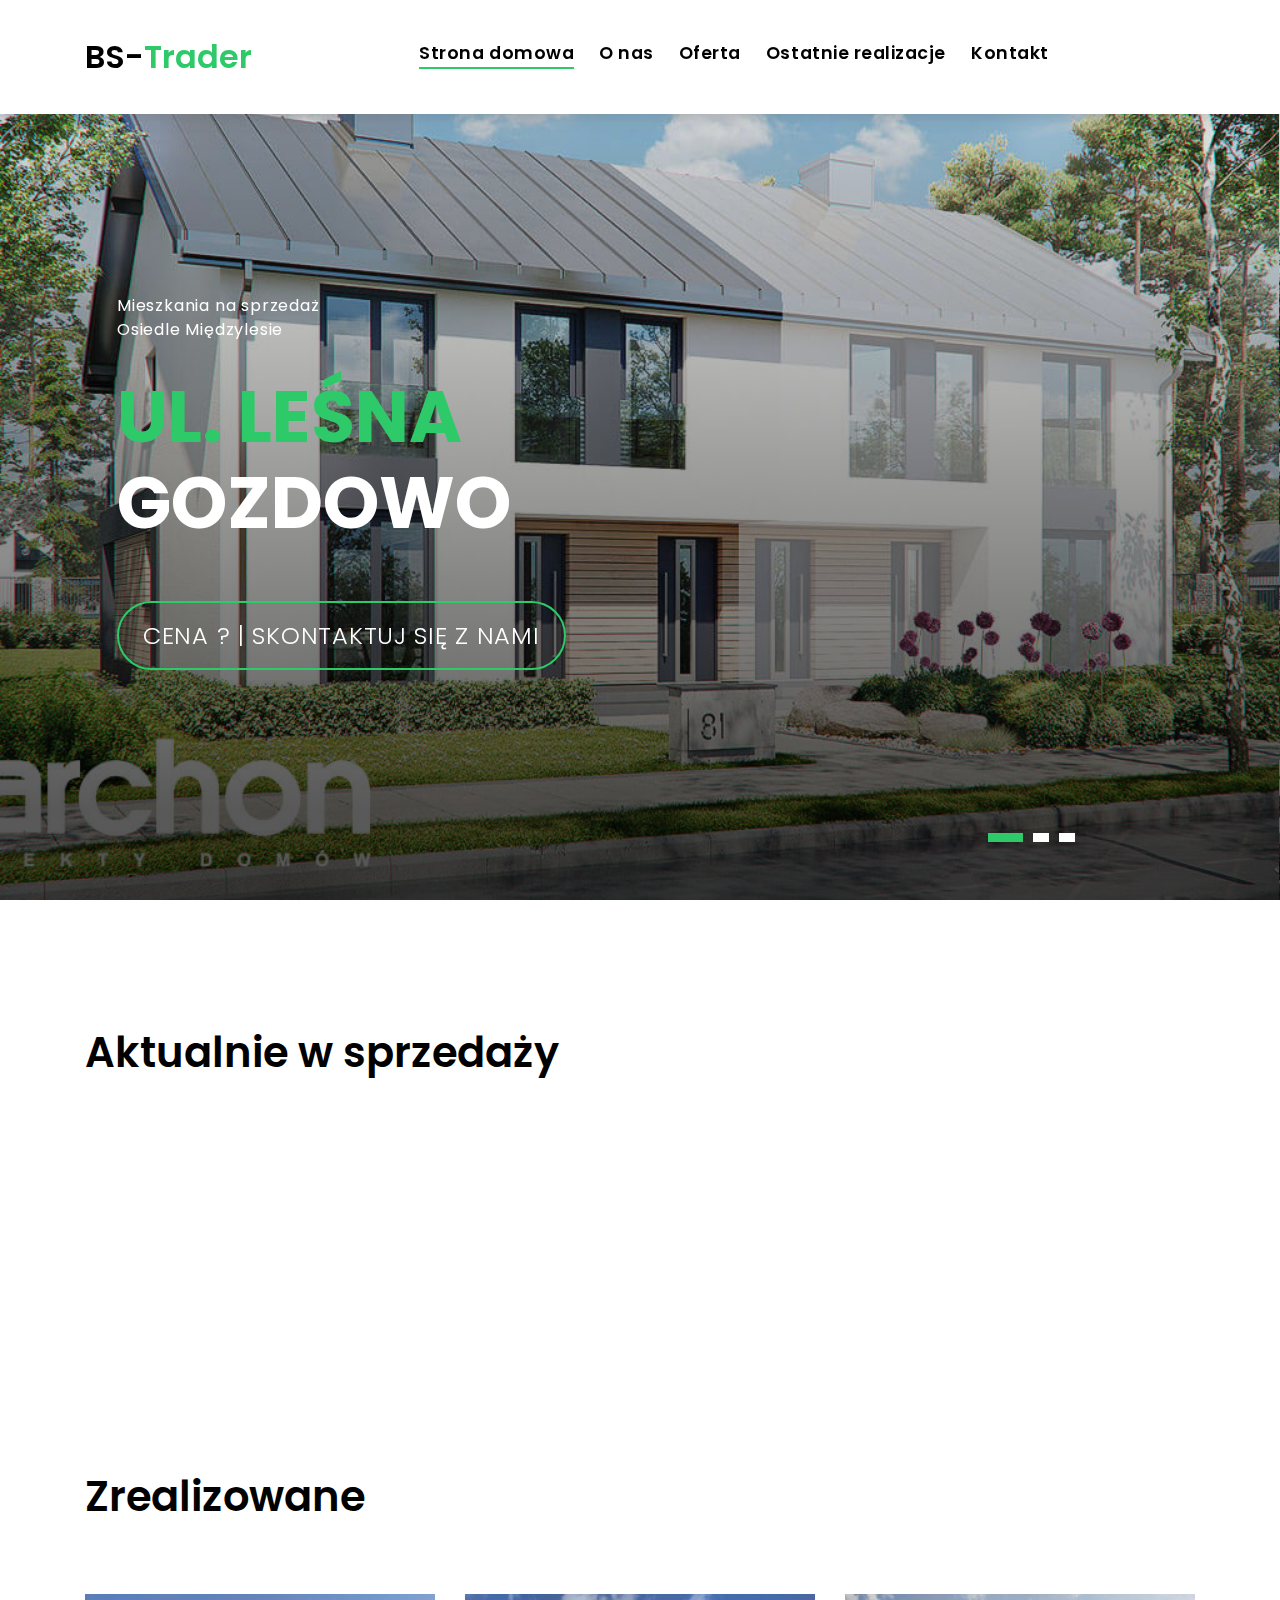
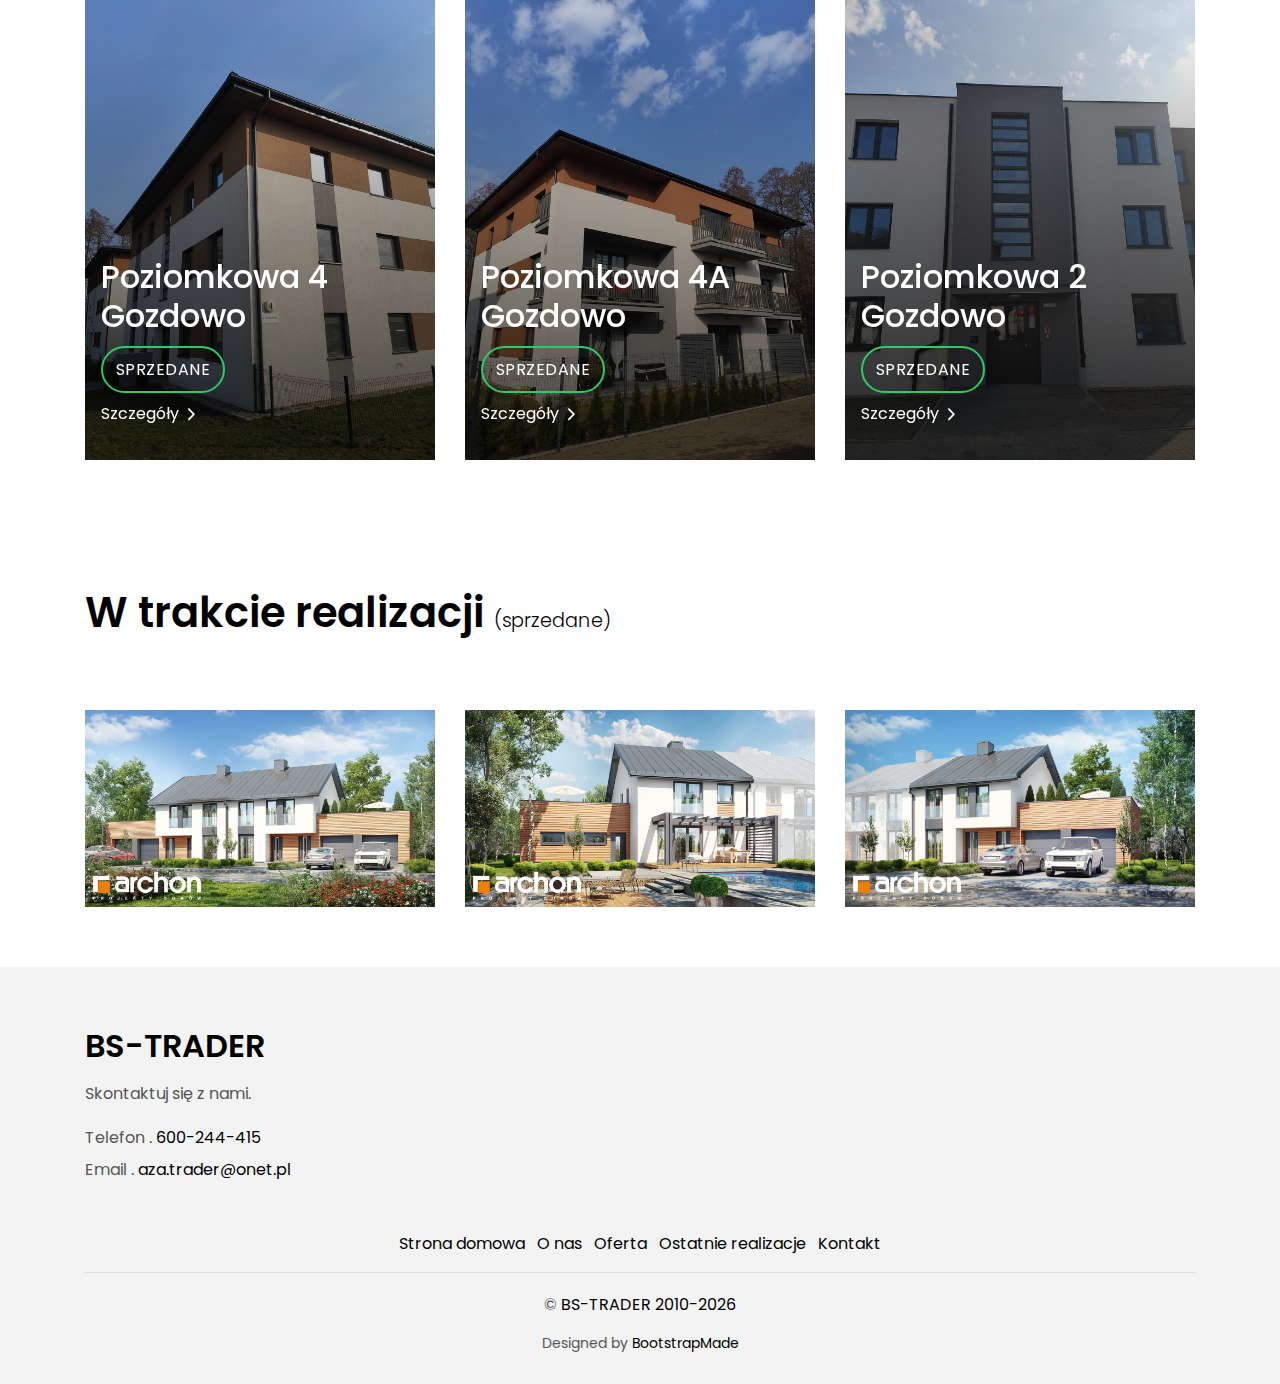
==== commit f5fcb463: "price out" ====
--- a/index.html
+++ b/index.html
@@ -212,7 +212,7 @@
                       <span class="color-b">ul. Leśna </span> Gozdowo 
                       <br> </h1>
                     <p class="intro-subtitle intro-price">
-                      <a href="offer-grid.html"><span class="price-a">cena | od 3450 zł brutto</span></a>
+                      <a href="offer-grid.html"><span class="price-a">cena ? | skontaktuj się z nami</span></a>
                     </p>
                   </div>
                 </div>
@@ -235,7 +235,7 @@
                       <span class="color-b">ul. Leśna </span> Gozdowo 
                       <br> </h1>
                     <p class="intro-subtitle intro-price">
-                      <a href="offer-grid.html"><span class="price-a">cena | od 3450 zł brutto</span></a>
+                      <a href="offer-grid.html"><span class="price-a">cena ? | skontaktuj się z nami</span></a>
                     </p>
                   </div>
                 </div>
@@ -258,7 +258,7 @@
                       <span class="color-b">ul. Leśna </span> Gozdowo 
                       <br> </h1>
                     <p class="intro-subtitle intro-price">
-                      <a href="offer-grid.html"><span class="price-a">cena | od 3450 zł brutto</span></a>
+                      <a href="offer-grid.html"><span class="price-a">cena ? | skontaktuj się z nami</span></a>
                     </p>
                   </div>
                 </div>
@@ -318,7 +318,7 @@
             </div>
             <div class="card-body-c">
               <p class="content-c">
-                Od 55 m <sup>2</sup> do 66,5 m <sup>2</sup>.
+                Od 62 m <sup>2</sup> do 66,5 m <sup>2</sup>.
               </p>
             </div>
             <div class="card-footer-c">
@@ -340,7 +340,7 @@
             </div>
             <div class="card-body-c">
               <p class="content-c">
-                Od 3450 zł / m<sup>2</sup>.
+                skontaktuj się z nami
               </p>
             </div>
 			<div class="card-footer-c">
--- a/css/style.css
+++ b/css/style.css
@@ -2022,4 +2022,8 @@
   .box-collapse .title-box-d .title-d {
     font-size: 1.3rem;
   }
+}
+
+.table td,th {
+   text-align: center;   
 }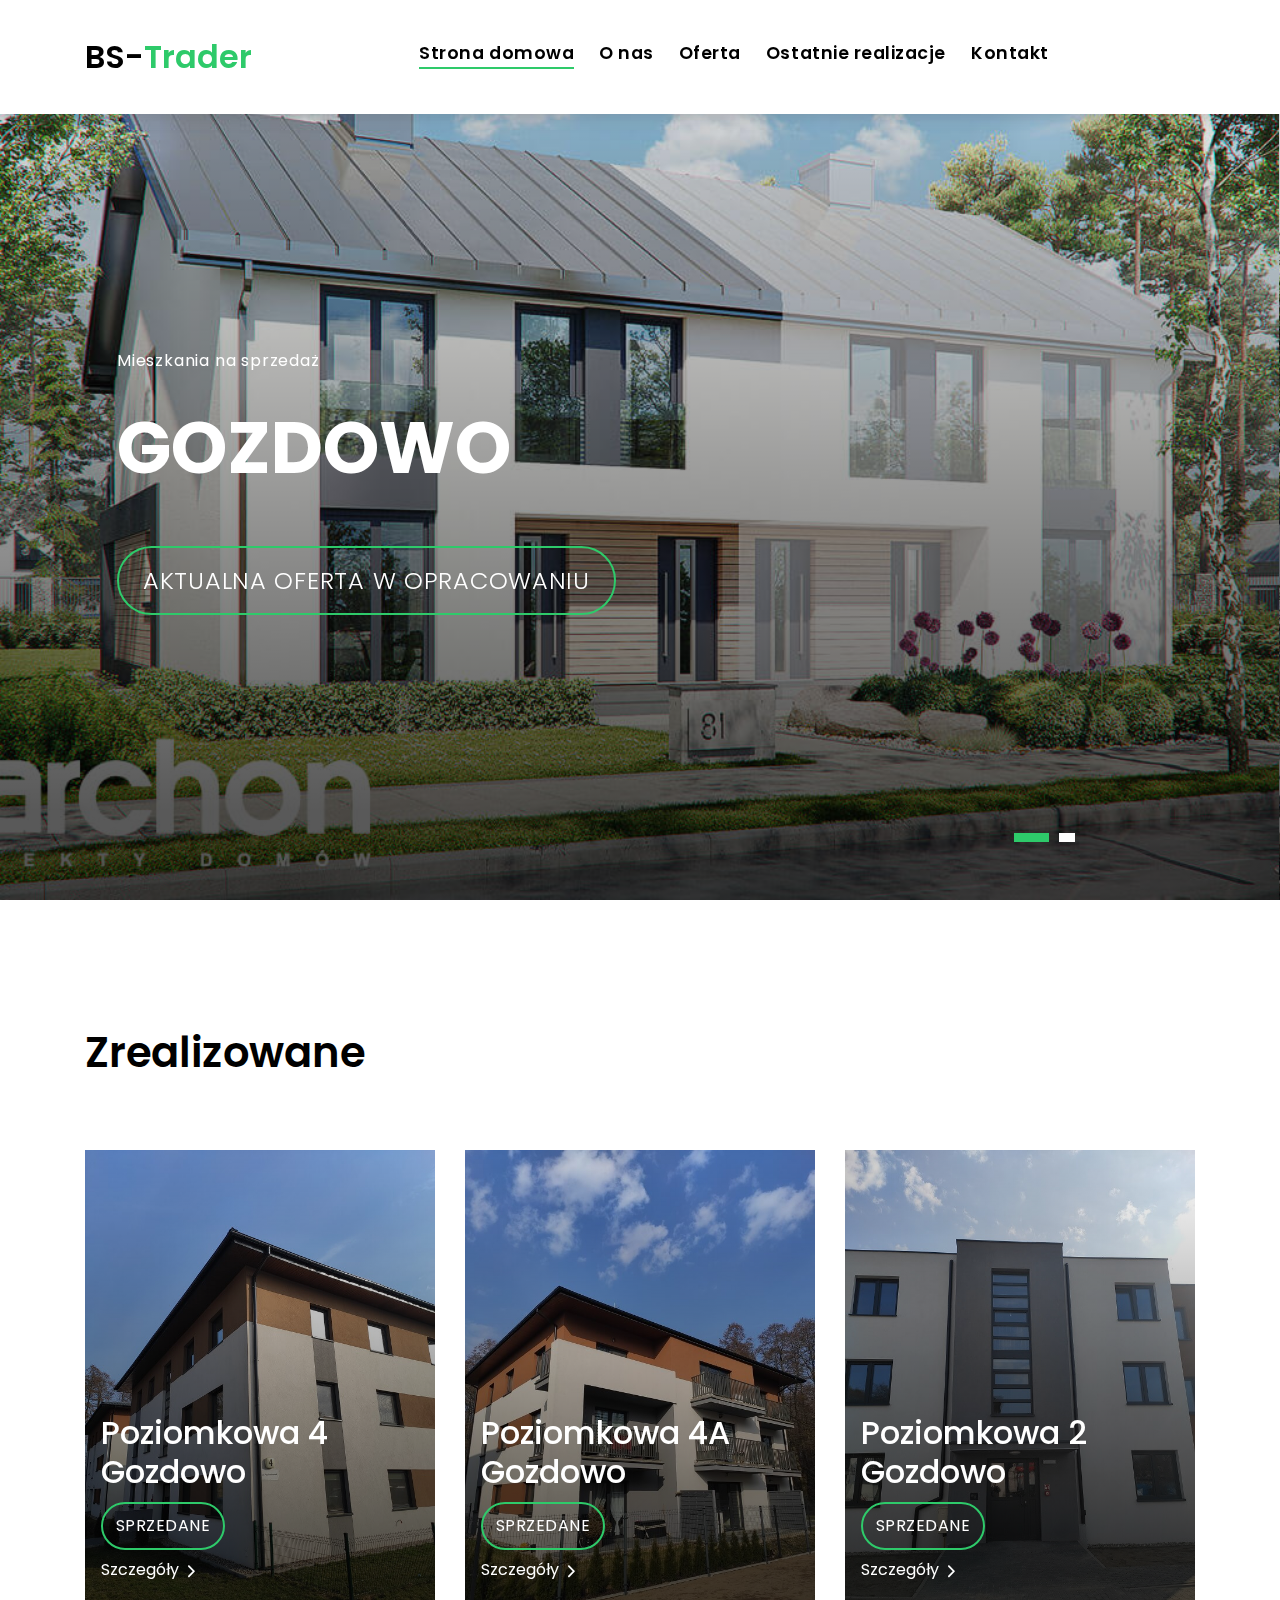
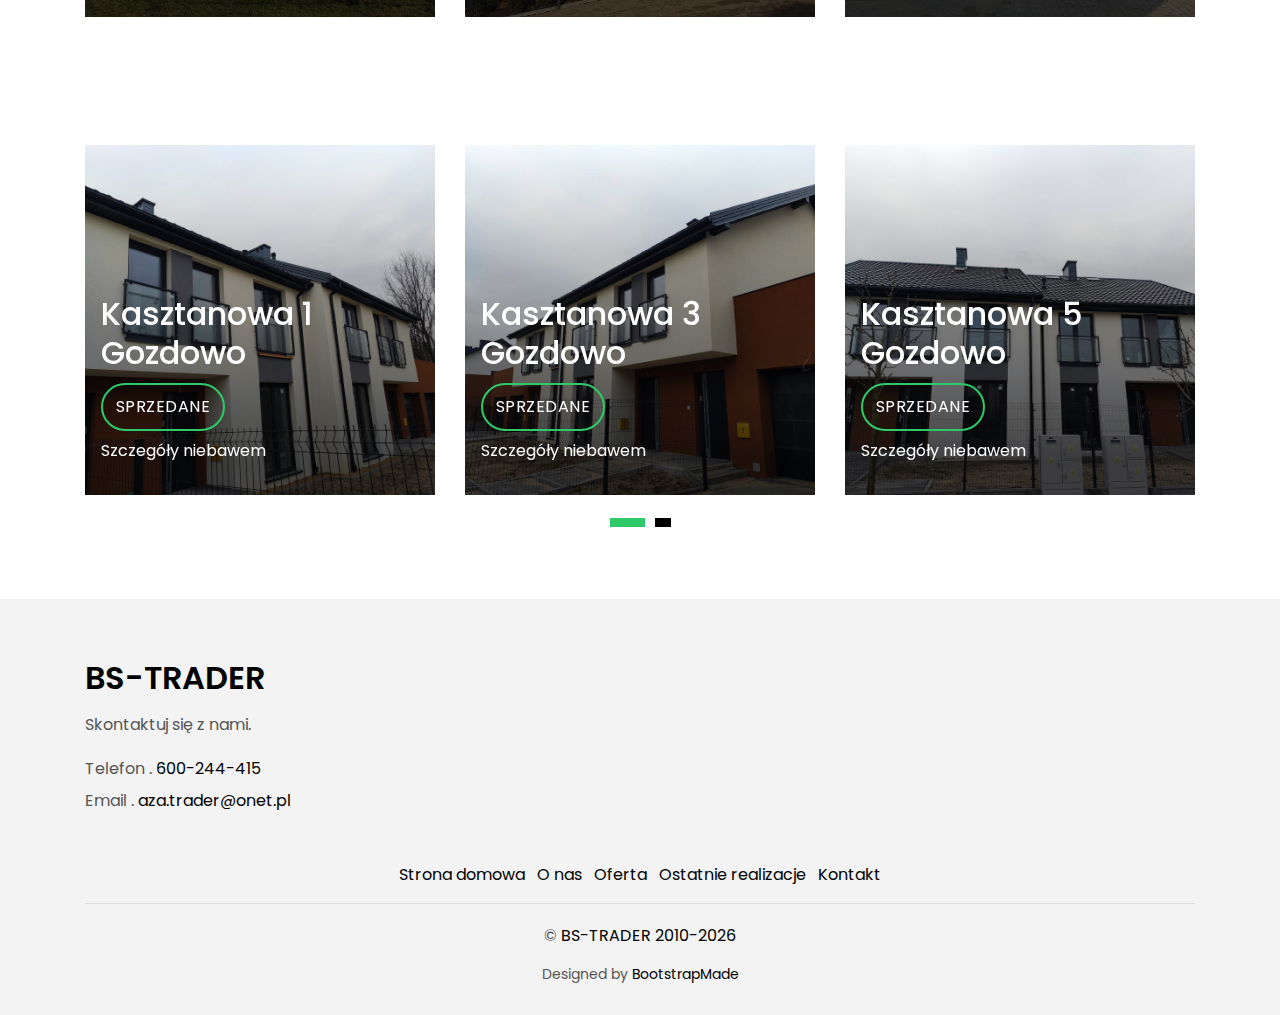
==== commit 379d2323: "kasztanowa sold" ====
--- a/index.html
+++ b/index.html
@@ -2,7 +2,7 @@
 <html lang="en">
 <head>
   <meta charset="utf-8">
-  <title>Domy dwurodzinne w zabudowie szeregowej - Gozdowo, ul. Leśna</title>
+  <title>Mieszkania na sprzedaż - Gozdowo</title>
   <meta content="width=device-width, initial-scale=1.0" name="viewport">
   <meta content="" name="keywords">
   <meta content="" name="description">
@@ -207,12 +207,12 @@
                 <div class="col-lg-8">
                   <div class="intro-body">
                     <p class="intro-title-top">Mieszkania na sprzedaż
-                      <br> Osiedle Międzylesie</p>
+                      <!--<br> Osiedle Międzylesie--></p>
                     <h1 class="intro-title mb-4">
-                      <span class="color-b">ul. Leśna </span> Gozdowo 
+                      <span class="color-b"><!--ul. Leśna --></span> Gozdowo 
                       <br> </h1>
                     <p class="intro-subtitle intro-price">
-                      <a href="offer-grid.html"><span class="price-a">cena ? | skontaktuj się z nami</span></a>
+                      <a href="offer-grid.html"><span class="price-a">Aktualna oferta w opracowaniu</span></a>
                     </p>
                   </div>
                 </div>
@@ -230,12 +230,12 @@
                 <div class="col-lg-8">
                   <div class="intro-body">
                     <p class="intro-title-top">Mieszkania na sprzedaż
-                      <br> Osiedle Międzylesie</p>
+                      <!--<br> Osiedle Międzylesie--></p>
                     <h1 class="intro-title mb-4">
-                      <span class="color-b">ul. Leśna </span> Gozdowo 
+                      <span class="color-b"><!--ul. Leśna --></span> Gozdowo 
                       <br> </h1>
                     <p class="intro-subtitle intro-price">
-                      <a href="offer-grid.html"><span class="price-a">cena ? | skontaktuj się z nami</span></a>
+                      <a href="offer-grid.html"><span class="price-a">Aktualna oferta w opracowaniu</span></a>
                     </p>
                   </div>
                 </div>
@@ -244,6 +244,7 @@
           </div>
         </div>
       </div>
+	  <!--
       <div class="carousel-item-a intro-item bg-image" style="background-image: url(img/slide-3.jpg)">
         <div class="overlay overlay-a"></div>
         <div class="intro-content display-table">
@@ -258,7 +259,7 @@
                       <span class="color-b">ul. Leśna </span> Gozdowo 
                       <br> </h1>
                     <p class="intro-subtitle intro-price">
-                      <a href="offer-grid.html"><span class="price-a">cena ? | skontaktuj się z nami</span></a>
+                      <a href="offer-grid.html"><span class="price-a">Aktualna oferta w opracowaniu</span></a>
                     </p>
                   </div>
                 </div>
@@ -267,11 +268,13 @@
           </div>
         </div>
       </div>
+	  -->
     </div>
   </div>
   <!--/ Carousel end /-->
 
   <!--/ Services Star /-->
+  <!--
   <section class="section-services section-t8">
     <div class="container">
       <div class="row">
@@ -353,6 +356,7 @@
       </div>
     </div>
   </section>
+  -->
   <!--/ Services End /-->
 
   <!--/ Property Star /-->
@@ -492,61 +496,13 @@
             </div>
           </div>
         </div>
-		<!--
-        <div class="carousel-item-b">
-          <div class="card-box-a card-shadow">
-            <div class="img-box-a">
-              <img src="img/property-10.jpg" alt="" class="img-a img-fluid">
-            </div>
-            <div class="card-overlay">
-              <div class="card-overlay-a-content">
-                <div class="card-header-a">
-                  <h2 class="card-title-a">
-                    <a href="#">204 Montal
-                      <br /> South Bela Two</a>
-                  </h2>
-                </div>
-                <div class="card-body-a">
-                  <div class="price-box d-flex">
-                    <span class="price-a">rent | $ 12.000</span>
-                  </div>
-                  <a href="#" class="link-a">Click here to view
-                    <span class="ion-ios-arrow-forward"></span>
-                  </a>
-                </div>
-                <div class="card-footer-a">
-                  <ul class="card-info d-flex justify-content-around">
-                    <li>
-                      <h4 class="card-info-title">Area</h4>
-                      <span>340m
-                        <sup>2</sup>
-                      </span>
-                    </li>
-                    <li>
-                      <h4 class="card-info-title">Beds</h4>
-                      <span>2</span>
-                    </li>
-                    <li>
-                      <h4 class="card-info-title">Baths</h4>
-                      <span>4</span>
-                    </li>
-                    <li>
-                      <h4 class="card-info-title">Garages</h4>
-                      <span>1</span>
-                    </li>
-                  </ul>
-                </div>
-              </div>
-            </div>
-          </div>
-        </div>
-		-->
       </div>
     </div>
   </section>
   <!--/ Property End /-->
 
   <!--/ Agents Star /-->
+  <!--
   <section class="section-agents section-t8">
     <div class="container">
       <div class="row">
@@ -555,13 +511,11 @@
             <div class="title-box">
               <h2 class="title-a">W trakcie realizacji <span class="title-link">(sprzedane)</span></h2>
             </div>
-			<!--
             <div class="title-link">
               <a href="#">Zobacz wiecej
                 <span class="ion-ios-arrow-forward"></span>
               </a>
             </div>
-			-->
           </div>
         </div>
       </div>
@@ -575,8 +529,7 @@
               <div class="card-header-d">
                 <div class="card-title-d align-self-center">
                   <h3 class="title-d">
-                    <a href="#" class="link-two">ul. Kasztanowa
-                      <br> Gozdowo</a>
+                    ul. Kasztanowa<br> Gozdowo
                   </h3>
                 </div>
               </div>
@@ -584,17 +537,14 @@
                 <p class="content-d color-text-a">
                   Segment dwulokalowy w zabudowie bliźniaczej. Mieszkania od 55 m<sup>2</sup> do 65 m<sup>2</sup>.
                 </p>
-				<!--
                 <div class="info-agents color-a">
                   <p>
                     <strong>Phone: </strong> </p>
                   <p>
                     <strong>Email: </strong> </p>
                 </div>
-				-->
               </div>
               <div class="card-footer-d">
-				<!--
                 <div class="socials-footer d-flex justify-content-center">
                   <ul class="list-inline">
                     <li class="list-inline-item">
@@ -624,7 +574,6 @@
                     </li>
                   </ul>
                 </div>
-				-->
               </div>
             </div>
           </div>
@@ -638,8 +587,7 @@
               <div class="card-header-d">
                 <div class="card-title-d align-self-center">
                   <h3 class="title-d">
-                    <a href="#" class="link-two">ul. Kasztanowa
-                      <br> Gozdowo</a>
+                    ul. Kasztanowa<br> Gozdowo
                   </h3>
                 </div>
               </div>
@@ -647,17 +595,14 @@
                 <p class="content-d color-text-a">
                   Segment dwulokalowy w zabudowie bliźniaczej. Mieszkania od 55 m<sup>2</sup> do 65 m<sup>2</sup>.
                 </p>
-				<!--
                 <div class="info-agents color-a">
                   <p>
                     <strong>Phone: </strong> </p>
                   <p>
                     <strong>Email: </strong> </p>
 				</div>
-				-->
               </div>
               <div class="card-footer-d">
-				<!--
                 <div class="socials-footer d-flex justify-content-center">
                   <ul class="list-inline">
                     <li class="list-inline-item">
@@ -687,7 +632,6 @@
                     </li>
                   </ul>
                 </div>
-				-->
               </div>
             </div>
           </div>
@@ -701,8 +645,7 @@
               <div class="card-header-d">
                 <div class="card-title-d align-self-center">
                   <h3 class="title-d">
-                    <a href="#" class="link-two">ul. Kasztanowa
-                      <br> Gozdowo</a>
+                    ul. Kasztanowa<br> Gozdowo</a>
                   </h3>
                 </div>
               </div>
@@ -710,17 +653,14 @@
                 <p class="content-d color-text-a">
                   Segment dwulokalowy w zabudowie bliźniaczej. Mieszkania od 55 m<sup>2</sup> do 65 m<sup>2</sup>.
                 </p>
-				<!--
                 <div class="info-agents color-a">
                   <p>
                     <strong>Phone: </strong> </p>
                   <p>
                     <strong>Email: </strong> </p>
 				</div>
-				-->
               </div>
               <div class="card-footer-d">
-				<!--
                 <div class="socials-footer d-flex justify-content-center">
                   <ul class="list-inline">
                     <li class="list-inline-item">
@@ -750,7 +690,6 @@
                     </li>
                   </ul>
                 </div>
-				-->
               </div>
             </div>
           </div>
@@ -758,114 +697,181 @@
       </div>
     </div>
   </section>
+  -->
   <!--/ Agents End /-->
 
   <!--/ News Star /-->
-  <!--
   <section class="section-news section-t8">
     <div class="container">
+	  <!--
       <div class="row">
         <div class="col-md-12">
           <div class="title-wrap d-flex justify-content-between">
             <div class="title-box">
-              <h2 class="title-a">Latest News</h2>
+              <h2 class="title-b">Kasztanowa</h2>
             </div>
             <div class="title-link">
               <a href="#">All News
                 <span class="ion-ios-arrow-forward"></span>
               </a>
             </div>
-          </div>
-        </div>
-      </div>
+			
+          </div>
+        </div>
+      </div>
+	  -->
       <div id="new-carousel" class="owl-carousel owl-theme">
         <div class="carousel-item-c">
-          <div class="card-box-b card-shadow news-box">
-            <div class="img-box-b">
-              <img src="img/post-2.jpg" alt="" class="img-b img-fluid">
+          <div class="card-box-a card-shadow">
+            <div class="img-box-a">
+              <img src="img/kasztanowa/pion_przod_003.jpeg" alt="" class="img-a img-fluid">
             </div>
             <div class="card-overlay">
-              <div class="card-header-b">
-                <div class="card-category-b">
-                  <a href="#" class="category-b">House</a>
-                </div>
-                <div class="card-title-b">
-                  <h2 class="title-2">
-                    <a href="#">House is comming
-                      <br> new</a>
+              <div class="card-overlay-a-content">
+                <div class="card-header-a">
+                  <h2 class="card-title-a">
+                    <!--<a href="poziomkowa-single.html">-->Kasztanowa 1
+                      <br /> Gozdowo<!--</a>-->
                   </h2>
                 </div>
-                <div class="card-date">
-                  <span class="date-b">18 Sep. 2017</span>
-                </div>
-              </div>
-            </div>
-          </div>
-        </div>
-        <div class="carousel-item-c">
-          <div class="card-box-b card-shadow news-box">
-            <div class="img-box-b">
-              <img src="img/post-5.jpg" alt="" class="img-b img-fluid">
+                <div class="card-body-a">
+                  <div class="price-box d-flex">
+                    <span class="price-a">sprzedane</span>
+                  </div>
+                  <!--<a href="poziomkowa-single.html" class="link-a">--><span class="link-a">Szczegóły niebawem</span>
+                  <!--<span class="ion-ios-arrow-forward"></span>
+                  </a>-->
+                </div>
+                <div class="card-footer-a">
+                  <ul class="card-info d-flex justify-content-around">
+                    <li>
+                      <h4 class="card-info-title">Powierzchnia</h4>
+                      <span>
+							od 55 m<sup>2</sup> do 65 m<sup>2</sup>
+                      </span>
+                    </li>
+                    <li>
+                      <h4 class="card-info-title">Liczba mieszkań</h4>
+                      <span>2</span>
+                    </li>
+                  </ul>
+                </div>
+              </div>
+            </div>
+          </div>
+        </div>
+		<div class="carousel-item-c">
+          <div class="card-box-a card-shadow">
+            <div class="img-box-a">
+              <img src="img/kasztanowa/pion_przod_002.jpeg" alt="" class="img-a img-fluid">
             </div>
             <div class="card-overlay">
-              <div class="card-header-b">
-                <div class="card-category-b">
-                  <a href="#" class="category-b">Travel</a>
-                </div>
-                <div class="card-title-b">
-                  <h2 class="title-2">
-                    <a href="#">Travel is comming
-                      <br> new</a>
+              <div class="card-overlay-a-content">
+                <div class="card-header-a">
+                  <h2 class="card-title-a">
+                    <!--<a href="poziomkowa-single.html">-->Kasztanowa 3
+                      <br /> Gozdowo<!--</a>-->
                   </h2>
                 </div>
-                <div class="card-date">
-                  <span class="date-b">18 Sep. 2017</span>
-                </div>
-              </div>
-            </div>
-          </div>
-        </div>
-        <div class="carousel-item-c">
-          <div class="card-box-b card-shadow news-box">
-            <div class="img-box-b">
-              <img src="img/post-7.jpg" alt="" class="img-b img-fluid">
+                <div class="card-body-a">
+                  <div class="price-box d-flex">
+                    <span class="price-a">sprzedane</span>
+                  </div>
+                  <!--<a href="poziomkowa-single.html" class="link-a">--><span class="link-a">Szczegóły niebawem</span>
+                  <!--<span class="ion-ios-arrow-forward"></span>
+                  </a>-->
+                </div>
+                <div class="card-footer-a">
+                  <ul class="card-info d-flex justify-content-around">
+                    <li>
+                      <h4 class="card-info-title">Powierzchnia</h4>
+                      <span>
+							od 55 m<sup>2</sup> do 65 m<sup>2</sup>
+                      </span>
+                    </li>
+                    <li>
+                      <h4 class="card-info-title">Liczba mieszkań</h4>
+                      <span>2</span>
+                    </li>
+                  </ul>
+                </div>
+              </div>
+            </div>
+          </div>
+        </div>
+		<div class="carousel-item-c">
+          <div class="card-box-a card-shadow">
+            <div class="img-box-a">
+              <img src="img/kasztanowa/pion_przod_004.jpeg" alt="" class="img-a img-fluid">
             </div>
             <div class="card-overlay">
-              <div class="card-header-b">
-                <div class="card-category-b">
-                  <a href="#" class="category-b">Park</a>
-                </div>
-                <div class="card-title-b">
-                  <h2 class="title-2">
-                    <a href="#">Park is comming
-                      <br> new</a>
+              <div class="card-overlay-a-content">
+                <div class="card-header-a">
+                  <h2 class="card-title-a">
+                    <!--<a href="poziomkowa-single.html">-->Kasztanowa 5
+                      <br /> Gozdowo<!--</a>-->
                   </h2>
                 </div>
-                <div class="card-date">
-                  <span class="date-b">18 Sep. 2017</span>
-                </div>
-              </div>
-            </div>
-          </div>
-        </div>
-        <div class="carousel-item-c">
-          <div class="card-box-b card-shadow news-box">
-            <div class="img-box-b">
-              <img src="img/post-3.jpg" alt="" class="img-b img-fluid">
+                <div class="card-body-a">
+                  <div class="price-box d-flex">
+                    <span class="price-a">sprzedane</span>
+                  </div>
+                  <!--<a href="poziomkowa-single.html" class="link-a">--><span class="link-a">Szczegóły niebawem</span>
+                  <!--<span class="ion-ios-arrow-forward"></span>
+                  </a>-->
+                </div>
+                <div class="card-footer-a">
+                  <ul class="card-info d-flex justify-content-around">
+                    <li>
+                      <h4 class="card-info-title">Powierzchnia</h4>
+                      <span>
+							od 55 m<sup>2</sup> do 65 m<sup>2</sup>
+                      </span>
+                    </li>
+                    <li>
+                      <h4 class="card-info-title">Liczba mieszkań</h4>
+                      <span>2</span>
+                    </li>
+                  </ul>
+                </div>
+              </div>
+            </div>
+          </div>
+        </div>
+		<div class="carousel-item-c">
+          <div class="card-box-a card-shadow">
+            <div class="img-box-a">
+              <img src="img/kasztanowa/pion_tyl_006.jpeg" alt="" class="img-a img-fluid">
             </div>
             <div class="card-overlay">
-              <div class="card-header-b">
-                <div class="card-category-b">
-                  <a href="#" class="category-b">Travel</a>
-                </div>
-                <div class="card-title-b">
-                  <h2 class="title-2">
-                    <a href="#">Travel is comming
-                      <br> new</a>
+              <div class="card-overlay-a-content">
+                <div class="card-header-a">
+                  <h2 class="card-title-a">
+                    <!--<a href="poziomkowa-single.html">-->Kasztanowa 7
+                      <br /> Gozdowo<!--</a>-->
                   </h2>
                 </div>
-                <div class="card-date">
-                  <span class="date-b">18 Sep. 2017</span>
+                <div class="card-body-a">
+                  <div class="price-box d-flex">
+                    <span class="price-a">sprzedane</span>
+                  </div>
+                  <!--<a href="poziomkowa-single.html" class="link-a">--><span class="link-a">Szczegóły niebawem</span>
+                  <!--<span class="ion-ios-arrow-forward"></span>
+                  </a>-->
+                </div>
+                <div class="card-footer-a">
+                  <ul class="card-info d-flex justify-content-around">
+                    <li>
+                      <h4 class="card-info-title">Powierzchnia</h4>
+                      <span>
+							od 55 m<sup>2</sup> do 65 m<sup>2</sup>
+                      </span>
+                    </li>
+                    <li>
+                      <h4 class="card-info-title">Liczba mieszkań</h4>
+                      <span>2</span>
+                    </li>
+                  </ul>
                 </div>
               </div>
             </div>
@@ -874,7 +880,6 @@
       </div>
     </div>
   </section>
-  -->
   <!--/ News End /-->
 
   <!--/ Testimonials Star /-->
@@ -1033,8 +1038,6 @@
   <script src="lib/easing/easing.min.js"></script>
   <script src="lib/owlcarousel/owl.carousel.min.js"></script>
   <script src="lib/scrollreveal/scrollreveal.min.js"></script>
-  <!-- Contact Form JavaScript File -->
-  <script src="contactform/contactform.js"></script>
 
   <!-- Template Main Javascript File -->
   <script src="js/main.js"></script>
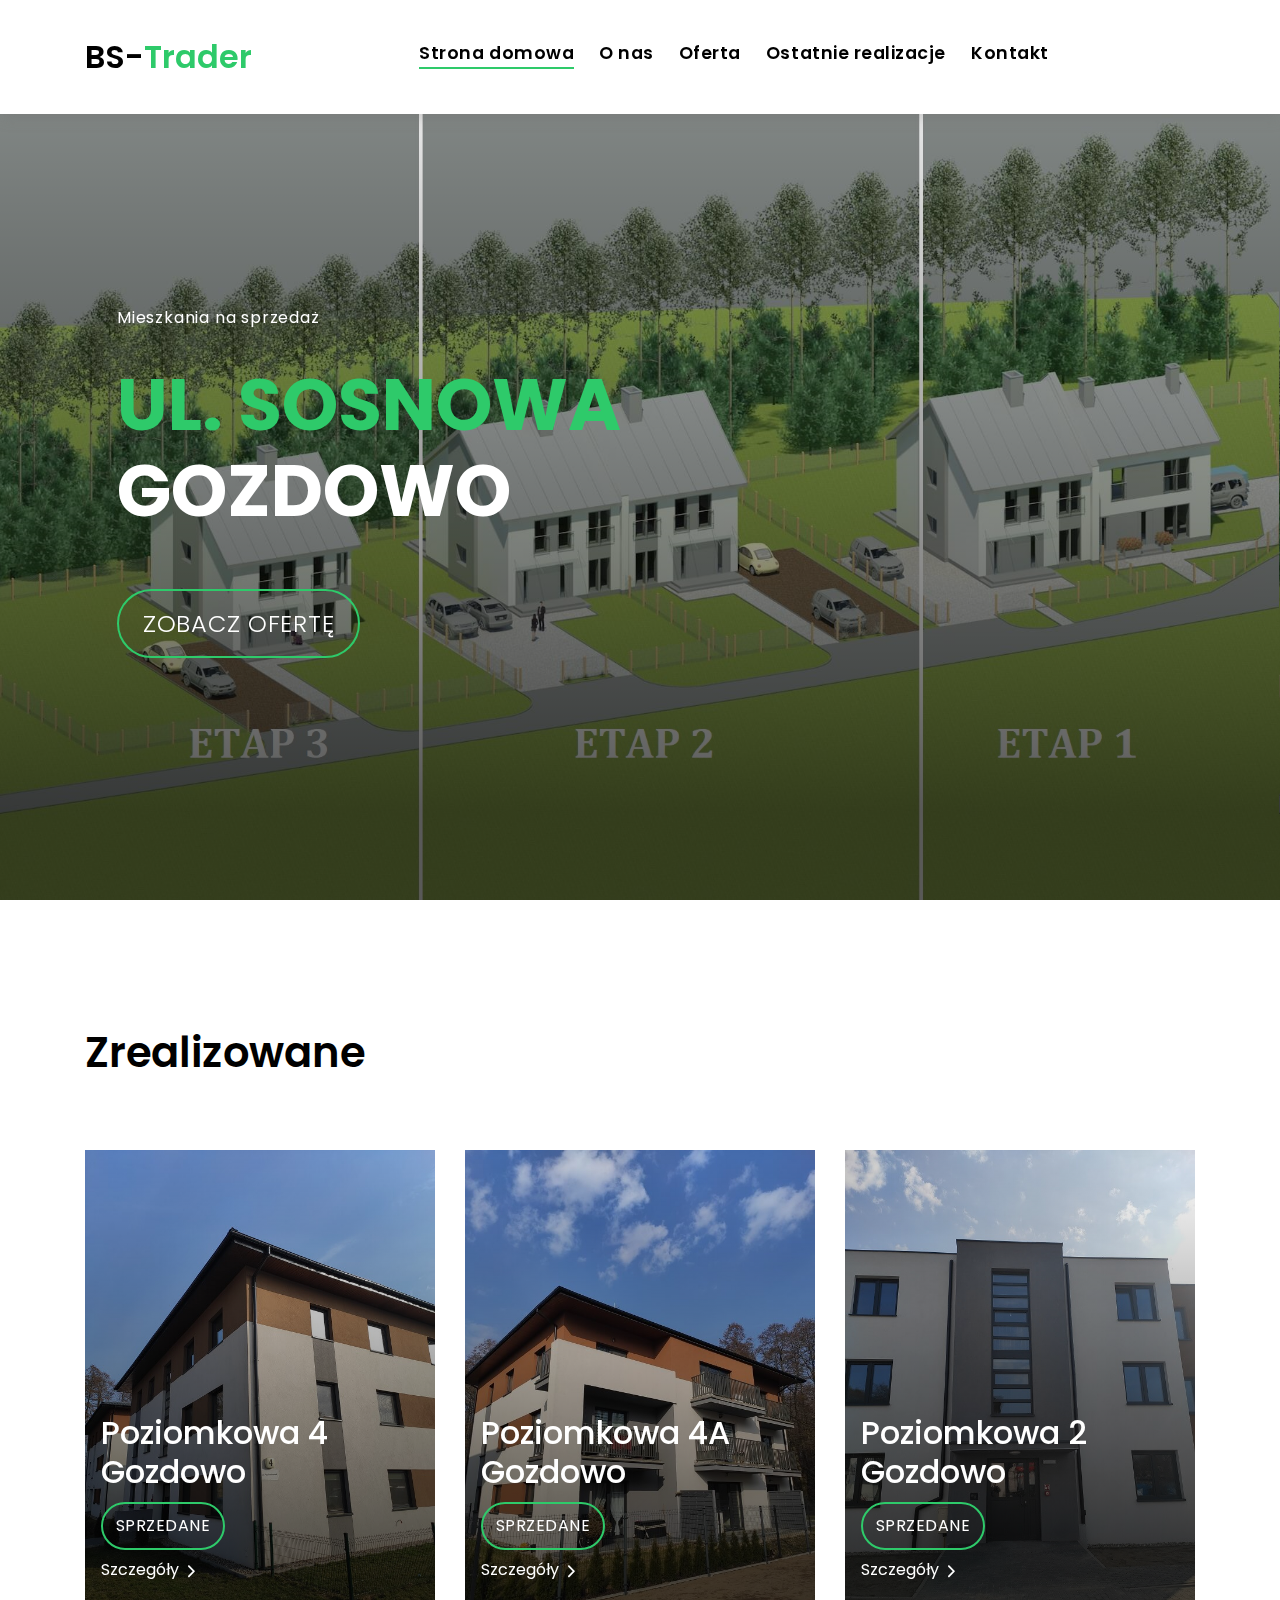
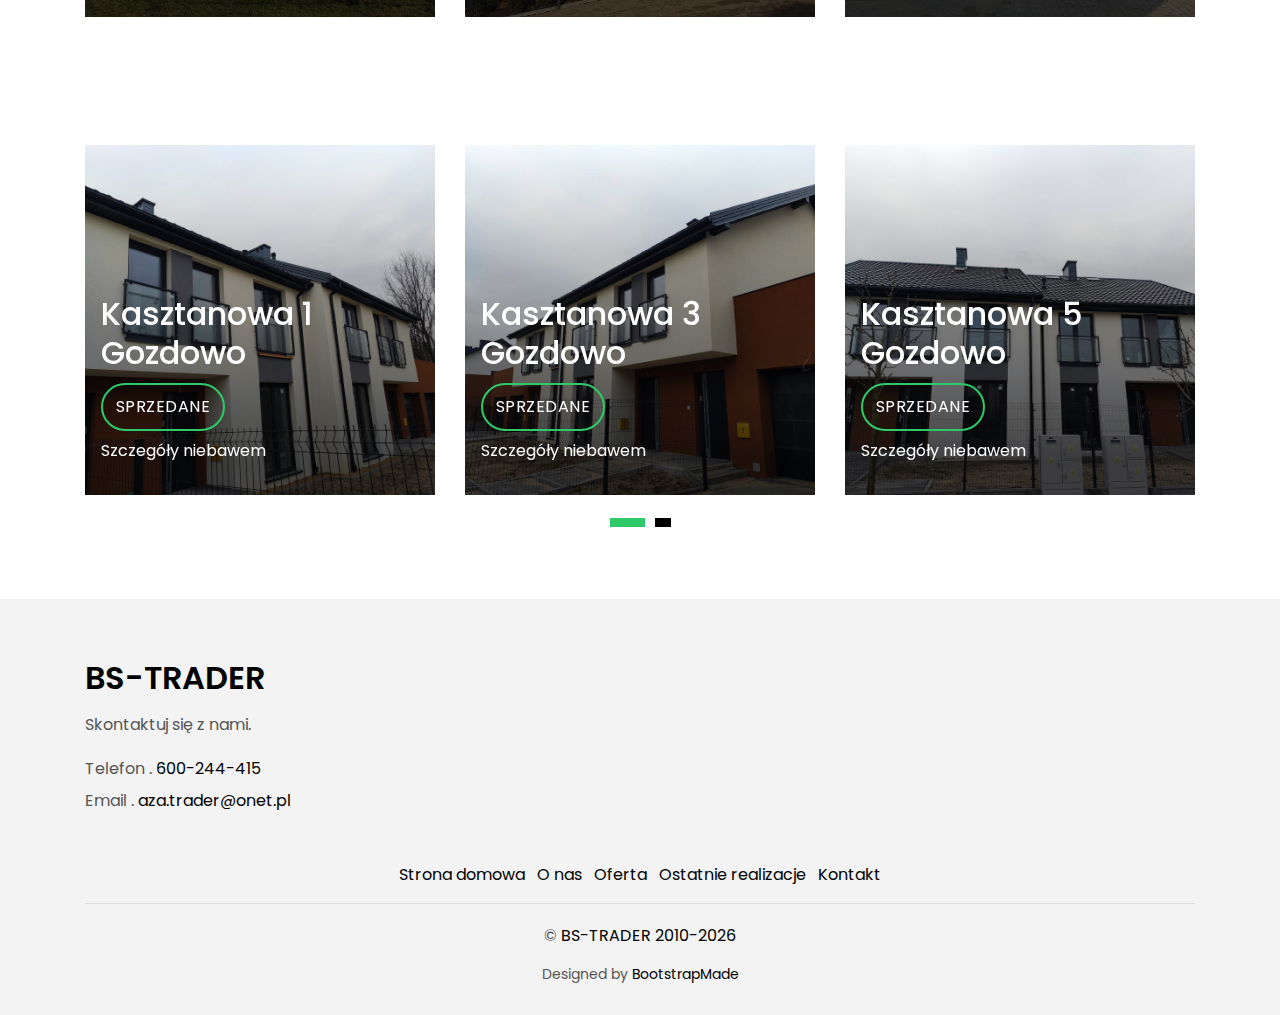
==== commit 64045c09: "sosnowa, gozdowo" ====
--- a/index.html
+++ b/index.html
@@ -9,7 +9,7 @@
 
   <!-- Favicons -->
   <link href="img/favicon.png" rel="icon">
-  <link href="img/apple-touch-icon.png" rel="apple-touch-icon">
+
 
   <!-- Google Fonts -->
   <link href="https://fonts.googleapis.com/css?family=Poppins:300,400,500,600,700" rel="stylesheet">
@@ -209,10 +209,10 @@
                     <p class="intro-title-top">Mieszkania na sprzedaż
                       <!--<br> Osiedle Międzylesie--></p>
                     <h1 class="intro-title mb-4">
-                      <span class="color-b"><!--ul. Leśna --></span> Gozdowo 
+                      <span class="color-b">ul. Sosnowa</span> Gozdowo
                       <br> </h1>
                     <p class="intro-subtitle intro-price">
-                      <a href="offer-grid.html"><span class="price-a">Aktualna oferta w opracowaniu</span></a>
+                      <a href="offer-grid.html"><span class="price-a">Zobacz ofertę</span></a>
                     </p>
                   </div>
                 </div>
@@ -221,6 +221,7 @@
           </div>
         </div>
       </div>
+      <!--
       <div class="carousel-item-a intro-item bg-image" style="background-image: url(img/slide-2.jpg)">
         <div class="overlay overlay-a"></div>
         <div class="intro-content display-table">
@@ -230,9 +231,9 @@
                 <div class="col-lg-8">
                   <div class="intro-body">
                     <p class="intro-title-top">Mieszkania na sprzedaż
-                      <!--<br> Osiedle Międzylesie--></p>
+                      </p>
                     <h1 class="intro-title mb-4">
-                      <span class="color-b"><!--ul. Leśna --></span> Gozdowo 
+                      <span class="color-b"></span> Gozdowo
                       <br> </h1>
                     <p class="intro-subtitle intro-price">
                       <a href="offer-grid.html"><span class="price-a">Aktualna oferta w opracowaniu</span></a>
@@ -244,8 +245,9 @@
           </div>
         </div>
       </div>
+      -->
 	  <!--
-      <div class="carousel-item-a intro-item bg-image" style="background-image: url(img/slide-3.jpg)">
+      <div class="carousel-item-a intro-item bg-image" style="background-image: url(img/old-slide-3.jpg)">
         <div class="overlay overlay-a"></div>
         <div class="intro-content display-table">
           <div class="table-cell">
